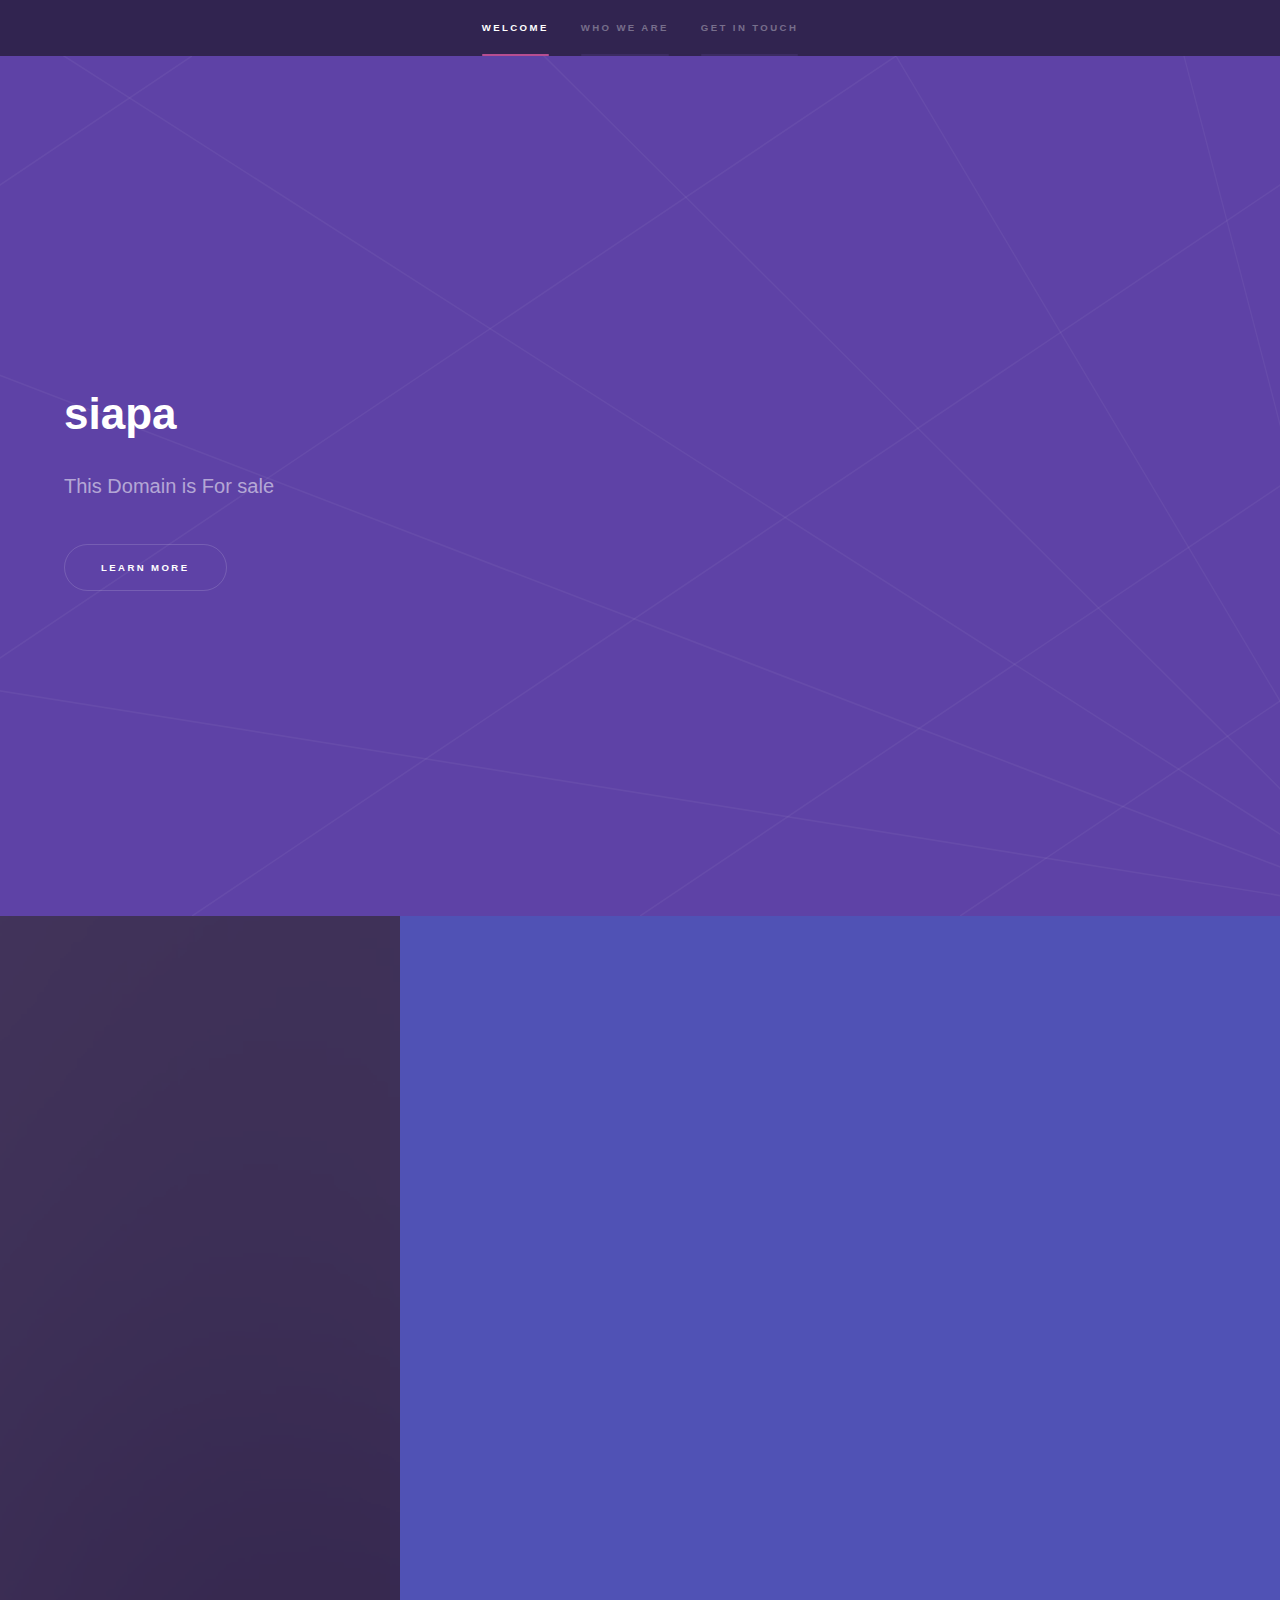
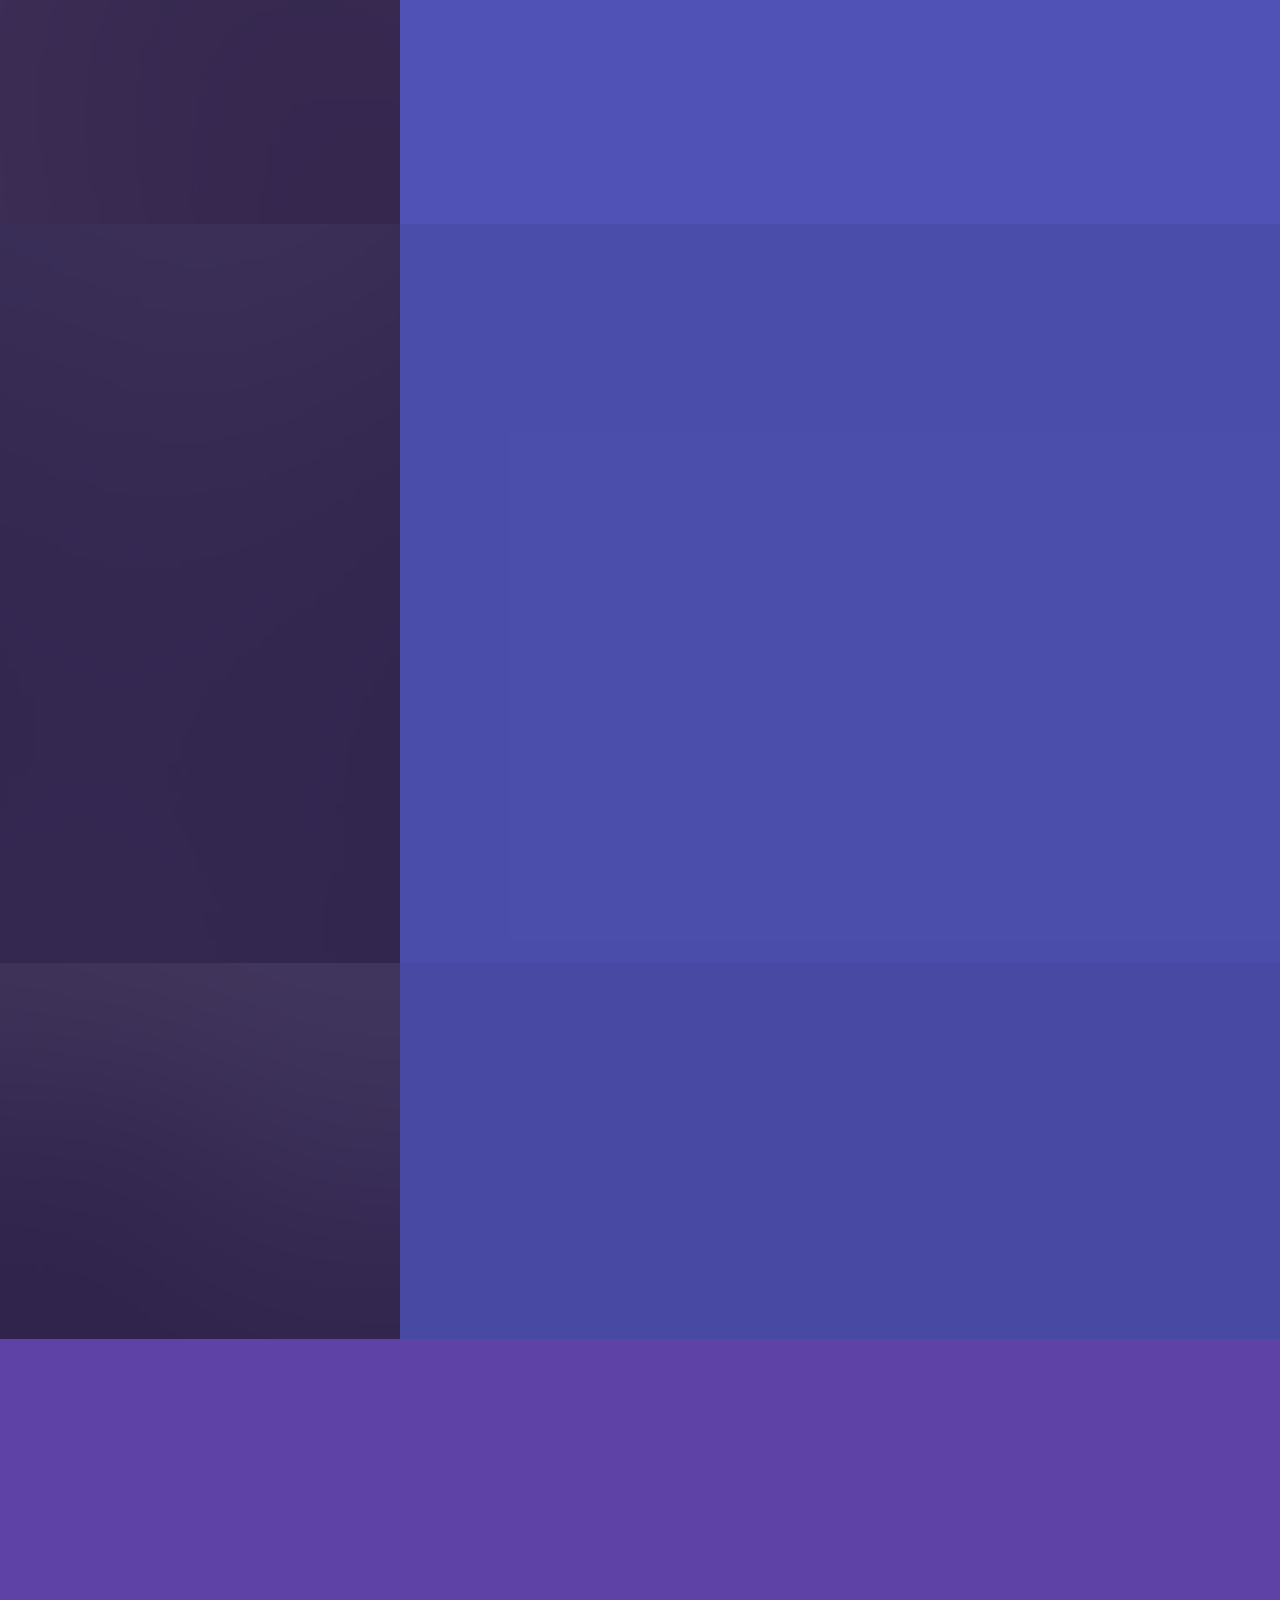
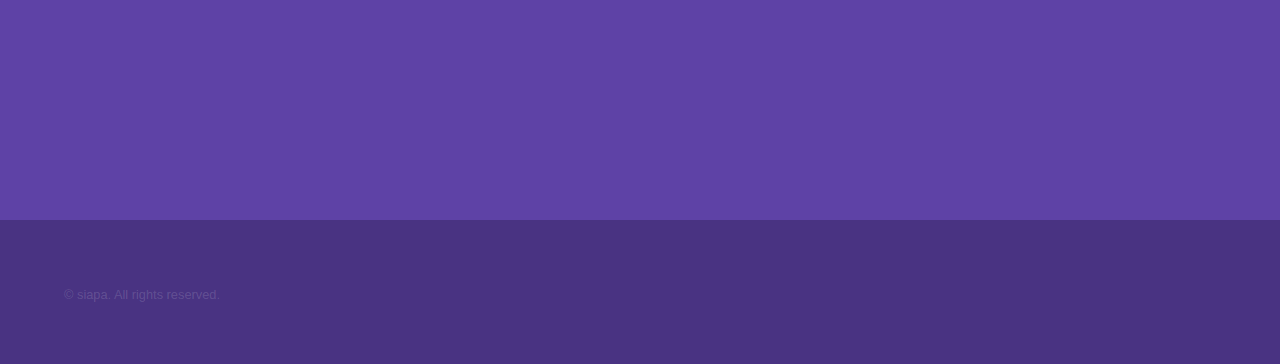
==== index.html @ 6fa80cc2 "upda" ====
<!DOCTYPE HTML>
<!--
	Domain by siapa
	siapa.my | @ajlkn
	Free for personal and commercial use under the CCA 3.0 license (siapa.my/license)
-->
<html>
	<head>
		<title>Domain by siapa</title>
		<meta charset="utf-8" />
		<meta name="viewport" content="width=device-width, initial-scale=1, user-scalable=no" />
		<link rel="stylesheet" href="assets/css/main.css" />
		<noscript><link rel="stylesheet" href="assets/css/noscript.css" /></noscript>
	</head>
	<body class="is-preload">

		<!-- Sidebar -->
			<section id="sidebar">
				<div class="inner">
					<nav>
						<ul>
							<li><a href="#intro">Welcome</a></li>
							<li><a href="#one">Who we are</a></li>
							<!-- <li><a href="#two">What we do</a></li> -->
							<li><a href="#three">Get in touch</a></li>
						</ul>
					</nav>
				</div>
			</section>

		<!-- Wrapper -->
			<div id="wrapper">

				<!-- Intro -->
					<section id="intro" class="wrapper style1 fullscreen fade-up">
						<div class="inner">
							<h1>siapa</h1>
							<p>This Domain is For sale</p>
							<ul class="actions">
								<li><a href="#one" class="button scrolly">Learn more</a></li>
							</ul>
						</div>
					</section>

				<!-- One -->
					<section id="one" class="wrapper style2 spotlights">
						<section>
							<a href="#" class="image"><img src="images/pic01.jpg" alt="" data-position="center center" /></a>
							<div class="content">
								<div class="inner">

									<h2>The siapa’s Journey</h2>
									<p>

										In the bustling city of Innovatia, there lived a young entrepreneur named Alex. Alex was known for his boundless curiosity and relentless drive to make the world a better place. He had a vision that went beyond the ordinary—a vision to create a sustainable future through technology and innovation.
										
										One day, while walking through the city’s crowded streets, Alex noticed the increasing pollution and the growing number of people struggling to find clean water. This sight ignited a spark within him. He decided to dedicate his life to solving these pressing issues.
										
										Alex gathered a team of like-minded individuals who shared his passion for change. They worked day and night, brainstorming and experimenting with various ideas. After months of hard work, they developed a groundbreaking water purification system that could convert polluted water into clean, drinkable water using solar energy.
										
										With their invention ready, Alex and his team presented it to the city council. The council was impressed and decided to implement the system across Innovatia. The results were astounding—clean water was now accessible to everyone, and the city’s pollution levels began to decrease.
										
										But Alex’s vision didn’t stop there. He wanted to share this technology with the world. He traveled to different countries, collaborating with governments and organizations to bring clean water to communities in need. His efforts were recognized globally, and he received numerous awards for his contributions to sustainability.
										
										Years passed, and Innovatia transformed into a model city of innovation and sustainability. Alex’s vision had become a reality, and his journey inspired countless others to pursue their dreams and make a positive impact on the world.
										
										Alex’s story is a testament to the power of vision and determination. It reminds us that with a clear vision and unwavering dedication, we can overcome any challenge and create a better future for all.
										
										I hope you enjoyed the story! If you have any specific themes or elements you’d like to include, feel free to let me know!
										
									
									</p>

									
									<ul class="actions">
										<li><a href="generic.html" class="button">Learn more</a></li>
									</ul>
								</div>
							</div>
						</section>
						<section>
							<a href="#" class="image"><img src="images/pic02.jpg" alt="" data-position="top center" /></a>
							<div class="content">
								<div class="inner">	<h2>The Great Office Prank</h2>
									<p>
										

In a bustling tech company, there was a team known for their camaraderie and playful spirit. Among them was Sam, the office prankster, who was always up to some mischief. One day, Sam decided to pull off the ultimate prank on his boss, Mr. Thompson, who was known for his serious demeanor.

Sam carefully planned his prank. He bought a realistic-looking rubber spider and placed it inside Mr. Thompson’s desk drawer. The next morning, as Mr. Thompson arrived at the office, Sam and his colleagues watched in anticipation.

Mr. Thompson sat down at his desk, opened the drawer, and let out a loud yelp as he saw the spider. He jumped back, knocking over his chair, and the entire office burst into laughter. Mr. Thompson, realizing it was a prank, couldn’t help but chuckle himself.

But the prank didn’t end there. Mr. Thompson decided to get back at Sam. He called a meeting and announced that the company was implementing a new dress code—everyone had to wear formal attire, including ties, starting the next day. Sam, who loved his casual clothes, was horrified.

The next morning, Sam showed up in a full suit and tie, looking uncomfortable. As he walked into the office, he noticed everyone else was still in their casual clothes. Mr. Thompson walked up to him, grinning, and said, “Gotcha!”

The office erupted in laughter once again, and Sam had to admit, Mr. Thompson had won this round. From that day on, the office was filled with even more laughter and a newfound respect for their boss’s sense of humor.
									</p>
									<ul class="actions">
										<li><a href="generic.html" class="button">Learn more</a></li>
									</ul>
								</div>
							</div>
						</section>
						<section>
							<a href="#" class="image"><img src="images/pic03.jpg" alt="" data-position="25% 25%" /></a>
							<div class="content">
								<div class="inner">
								
								
									<h2>siapa?</h2>
									<p>
										
										siapa Leadership
Innovative Solutions
Future Trends
Creative Thinking
Strategic Planning
Business Growth
Technology Advancements
Entrepreneurship
Market Insights
Digital Transformation
Sustainable Development
Customer Experience
Brand Strategy
Product Innovation
Industry Disruption</p>
									<ul class="actions">
										<li><a href="generic.html" class="button">Learn more</a></li>
									</ul>
								</div>
							</div>
						</section>
					</section>

				<!-- Two -->
					<!-- <section id="two" class="wrapper style3 fade-up">
						<div class="inner">
							<h2>What we do</h2>
							<p>Phasellus convallis elit id ullamcorper pulvinar. Duis aliquam turpis mauris, eu ultricies erat malesuada quis. Aliquam dapibus, lacus eget hendrerit bibendum, urna est aliquam sem, sit amet imperdiet est velit quis lorem.</p>
							<div class="features">
								<section>
									<span class="icon solid major fa-code"></span>
									<h3>Lorem ipsum amet</h3>
									<p>Phasellus convallis elit id ullam corper amet et pulvinar. Duis aliquam turpis mauris, sed ultricies erat dapibus.</p>
								</section>
								<section>
									<span class="icon solid major fa-lock"></span>
									<h3>Aliquam sed nullam</h3>
									<p>Phasellus convallis elit id ullam corper amet et pulvinar. Duis aliquam turpis mauris, sed ultricies erat dapibus.</p>
								</section>
								<section>
									<span class="icon solid major fa-cog"></span>
									<h3>Sed erat ullam corper</h3>
									<p>Phasellus convallis elit id ullam corper amet et pulvinar. Duis aliquam turpis mauris, sed ultricies erat dapibus.</p>
								</section>
								<section>
									<span class="icon solid major fa-desktop"></span>
									<h3>Veroeros quis lorem</h3>
									<p>Phasellus convallis elit id ullam corper amet et pulvinar. Duis aliquam turpis mauris, sed ultricies erat dapibus.</p>
								</section>
								<section>
									<span class="icon solid major fa-link"></span>
									<h3>Urna quis bibendum</h3>
									<p>Phasellus convallis elit id ullam corper amet et pulvinar. Duis aliquam turpis mauris, sed ultricies erat dapibus.</p>
								</section>
								<section>
									<span class="icon major fa-gem"></span>
									<h3>Aliquam urna dapibus</h3>
									<p>Phasellus convallis elit id ullam corper amet et pulvinar. Duis aliquam turpis mauris, sed ultricies erat dapibus.</p>
								</section>
							</div>
							<ul class="actions">
								<li><a href="generic.html" class="button">Learn more</a></li>
							</ul>
						</div>
					</section> -->

				<!-- Three -->
					<section id="three" class="wrapper style1 fade-up">
						<div class="inner">
							<h2>Get in touch</h2>
							<p>Keen to own or advertise here? </p>
							<div class="split style1">
								 <section>
									<!-- <form method="post" action="#">
										<div class="fields">
											<div class="field half">
												<label for="name">Name</label>
												<input type="text" name="name" id="name" />
											</div>
											<div class="field half">
												<label for="email">Email</label>
												<input type="text" name="email" id="email" />
											</div>
											<div class="field">
												<label for="message">Message</label>
												<textarea name="message" id="message" rows="5"></textarea>
											</div>
										</div>
										<ul class="actions">
											<li><a href="" class="button submit">Send Message</a></li>
										</ul>
									</form> -->
								</section> 
								<section>
									<ul class="contact">
										<li>
											<h3>Address</h3>
											<span>Somewhere in Malaysia</span>
										</li>
										<li>
											<h3>Email</h3>
											<a href="#">sean.collab.now@gmail.com</a>
										</li>
										<li>
											<h3>Phone</h3>
											<span>(+60) 10-2264984</span>
										</li>
										<!-- <li>
											<h3>Social</h3>
											<ul class="icons">
												<li><a href="#" class="icon brands fa-twitter"><span class="label">Twitter</span></a></li>
												<li><a href="#" class="icon brands fa-facebook-f"><span class="label">Facebook</span></a></li>
												<li><a href="#" class="icon brands fa-github"><span class="label">GitHub</span></a></li>
												<li><a href="#" class="icon brands fa-instagram"><span class="label">Instagram</span></a></li>
												<li><a href="#" class="icon brands fa-linkedin-in"><span class="label">LinkedIn</span></a></li>
											</ul>
										</li> -->
									</ul>
								</section>
							</div>
						</div>
					</section>

			</div>

		<!-- Footer -->
			<footer id="footer" class="wrapper style1-alt">
				<div class="inner">
					<ul class="menu">
						<li>&copy; siapa. All rights reserved.</li><li>
							 </li>
					</ul>
				</div>
			</footer>

		<!-- Scripts -->
			<script src="assets/js/jquery.min.js"></script>
			<script src="assets/js/jquery.scrollex.min.js"></script>
			<script src="assets/js/jquery.scrolly.min.js"></script>
			<script src="assets/js/browser.min.js"></script>
			<script src="assets/js/breakpoints.min.js"></script>
			<script src="assets/js/util.js"></script>
			<script src="assets/js/main.js"></script>

	</body>
</html>
---- assets/css/main.css ----
@import url(fontawesome-all.min.css);

/*
	siapa by siapa
	siapa.my | @ajlkn
	Free for personal and commercial use under the CCA 3.0 license (siapa.my/license)
*/

html, body, div, span, applet, object,
iframe, h1, h2, h3, h4, h5, h6, p, blockquote,
pre, a, abbr, acronym, address, big, cite,
code, del, dfn, em, img, ins, kbd, q, s, samp,
small, strike, strong, sub, sup, tt, var, b,
u, i, center, dl, dt, dd, ol, ul, li, fieldset,
form, label, legend, table, caption, tbody,
tfoot, thead, tr, th, td, article, aside,
canvas, details, embed, figure, figcaption,
footer, header, hgroup, menu, nav, output, ruby,
section, summary, time, mark, audio, video {
	margin: 0;
	padding: 0;
	border: 0;
	font-size: 100%;
	font: inherit;
	vertical-align: baseline;}

article, aside, details, figcaption, figure,
footer, header, hgroup, menu, nav, section {
	display: block;}

body {
	line-height: 1;
}

ol, ul {
	list-style: none;
}

blockquote, q {
	quotes: none;
}

	blockquote:before, blockquote:after, q:before, q:after {
		content: '';
		content: none;
	}

table {
	border-collapse: collapse;
	border-spacing: 0;
}

body {
	-webkit-text-size-adjust: none;
}

mark {
	background-color: transparent;
	color: inherit;
}

input::-moz-focus-inner {
	border: 0;
	padding: 0;
}

input, select, textarea {
	-moz-appearance: none;
	-webkit-appearance: none;
	-ms-appearance: none;
	appearance: none;
}

/* Basic */

	@-ms-viewport {
		width: device-width;
	}

	body {
		-ms-overflow-style: scrollbar;
	}

	@media screen and (max-width: 480px) {

		html, body {
			min-width: 320px;
		}

	}

	html {
		box-sizing: border-box;
	}

	*, *:before, *:after {
		box-sizing: inherit;
	}

	body {
		background: #312450;
	}

		body.is-preload *, body.is-preload *:before, body.is-preload *:after {
			-moz-animation: none !important;
			-webkit-animation: none !important;
			-ms-animation: none !important;
			animation: none !important;
			-moz-transition: none !important;
			-webkit-transition: none !important;
			-ms-transition: none !important;
			transition: none !important;
		}

/* Type */

	body, input, select, textarea {
		color: rgba(255, 255, 255, 0.55);
		font-family: Arial, Helvetica, sans-serif;
		font-size: 16.5pt;
		font-weight: normal;
		line-height: 1.75;
	}

		@media screen and (max-width: 1680px) {

			body, input, select, textarea {
				font-size: 13pt;
			}

		}

		@media screen and (max-width: 1280px) {

			body, input, select, textarea {
				font-size: 12pt;
			}

		}

		@media screen and (max-width: 360px) {

			body, input, select, textarea {
				font-size: 11pt;
			}

		}

	a {
		-moz-transition: color 0.2s ease, border-bottom-color 0.2s ease;
		-webkit-transition: color 0.2s ease, border-bottom-color 0.2s ease;
		-ms-transition: color 0.2s ease, border-bottom-color 0.2s ease;
		transition: color 0.2s ease, border-bottom-color 0.2s ease;
		border-bottom: dotted 1px rgba(255, 255, 255, 0.35);
		color: inherit;
		text-decoration: none;
	}

		a:hover {
			border-bottom-color: transparent;
			color: #ffffff;
		}

	strong, b {
		color: #ffffff;
		font-weight: bold;
	}

	em, i {
		font-style: italic;
	}

	p {
		margin: 0 0 2em 0;
	}

	h1, h2, h3, h4, h5, h6 {
		color: #ffffff;
		font-weight: bold;
		line-height: 1.5;
		margin: 0 0 0.5em 0;
	}

		h1 a, h2 a, h3 a, h4 a, h5 a, h6 a {
			color: inherit;
			text-decoration: none;
		}

	h1 {
		font-size: 2.75em;
	}

		h1.major {
			margin: 0 0 1.3em 0;
			position: relative;
			padding-bottom: 0.35em;
		}

			h1.major:after {
				background-image: -moz-linear-gradient(to right, #5e42a6, #b74e91);
				background-image: -webkit-linear-gradient(to right, #5e42a6, #b74e91);
				background-image: -ms-linear-gradient(to right, #5e42a6, #b74e91);
				background-image: linear-gradient(to right, #5e42a6, #b74e91);
				-moz-transition: max-width 0.2s ease;
				-webkit-transition: max-width 0.2s ease;
				-ms-transition: max-width 0.2s ease;
				transition: max-width 0.2s ease;
				border-radius: 0.2em;
				bottom: 0;
				content: '';
				height: 0.05em;
				position: absolute;
				right: 0;
				width: 100%;
			}

	h2 {
		font-size: 1.75em;
	}

	h3 {
		font-size: 1.1em;
	}

	h4 {
		font-size: 1em;
	}

	h5 {
		font-size: 0.8em;
	}

	h6 {
		font-size: 0.6em;
	}

	@media screen and (max-width: 736px) {

		h1 {
			font-size: 2em;
		}

		h2 {
			font-size: 1.25em;
		}

		h3 {
			font-size: 1em;
		}

		h4 {
			font-size: 0.8em;
		}

		h5 {
			font-size: 0.6em;
		}

		h6 {
			font-size: 0.6em;
		}

	}

	sub {
		font-size: 0.8em;
		position: relative;
		top: 0.5em;
	}

	sup {
		font-size: 0.8em;
		position: relative;
		top: -0.5em;
	}

	blockquote {
		border-left: solid 4px rgba(255, 255, 255, 0.15);
		font-style: italic;
		margin: 0 0 2em 0;
		padding: 0.5em 0 0.5em 2em;
	}

	code {
		background: rgba(255, 255, 255, 0.05);
		border-radius: 0.25em;
		border: solid 1px rgba(255, 255, 255, 0.15);
		font-family: "Courier New", monospace;
		font-size: 0.9em;
		margin: 0 0.25em;
		padding: 0.25em 0.65em;
	}

	pre {
		-webkit-overflow-scrolling: touch;
		font-family: "Courier New", monospace;
		font-size: 0.9em;
		margin: 0 0 2em 0;
	}

		pre code {
			display: block;
			line-height: 1.75em;
			padding: 1em 1.5em;
			overflow-x: auto;
		}

	hr {
		border: 0;
		border-bottom: solid 1px rgba(255, 255, 255, 0.15);
		margin: 2em 0;
	}

		hr.major {
			margin: 3em 0;
		}

	.align-left {
		text-align: left;
	}

	.align-center {
		text-align: center;
	}

	.align-right {
		text-align: right;
	}

/* Row */

	.row {
		display: flex;
		flex-wrap: wrap;
		box-sizing: border-box;
		align-items: stretch;
	}

		.row > * {
			box-sizing: border-box;
		}

		.row.gtr-uniform > * > :last-child {
			margin-bottom: 0;
		}

		.row.aln-left {
			justify-content: flex-start;
		}

		.row.aln-center {
			justify-content: center;
		}

		.row.aln-right {
			justify-content: flex-end;
		}

		.row.aln-top {
			align-items: flex-start;
		}

		.row.aln-middle {
			align-items: center;
		}

		.row.aln-bottom {
			align-items: flex-end;
		}

		.row > .imp {
			order: -1;
		}

		.row > .col-1 {
			width: 8.33333%;
		}

		.row > .off-1 {
			margin-left: 8.33333%;
		}

		.row > .col-2 {
			width: 16.66667%;
		}

		.row > .off-2 {
			margin-left: 16.66667%;
		}

		.row > .col-3 {
			width: 25%;
		}

		.row > .off-3 {
			margin-left: 25%;
		}

		.row > .col-4 {
			width: 33.33333%;
		}

		.row > .off-4 {
			margin-left: 33.33333%;
		}

		.row > .col-5 {
			width: 41.66667%;
		}

		.row > .off-5 {
			margin-left: 41.66667%;
		}

		.row > .col-6 {
			width: 50%;
		}

		.row > .off-6 {
			margin-left: 50%;
		}

		.row > .col-7 {
			width: 58.33333%;
		}

		.row > .off-7 {
			margin-left: 58.33333%;
		}

		.row > .col-8 {
			width: 66.66667%;
		}

		.row > .off-8 {
			margin-left: 66.66667%;
		}

		.row > .col-9 {
			width: 75%;
		}

		.row > .off-9 {
			margin-left: 75%;
		}

		.row > .col-10 {
			width: 83.33333%;
		}

		.row > .off-10 {
			margin-left: 83.33333%;
		}

		.row > .col-11 {
			width: 91.66667%;
		}

		.row > .off-11 {
			margin-left: 91.66667%;
		}

		.row > .col-12 {
			width: 100%;
		}

		.row > .off-12 {
			margin-left: 100%;
		}

		.row.gtr-0 {
			margin-top: 0;
			margin-left: 0em;
		}

			.row.gtr-0 > * {
				padding: 0 0 0 0em;
			}

			.row.gtr-0.gtr-uniform {
				margin-top: 0em;
			}

				.row.gtr-0.gtr-uniform > * {
					padding-top: 0em;
				}

		.row.gtr-25 {
			margin-top: 0;
			margin-left: -0.375em;
		}

			.row.gtr-25 > * {
				padding: 0 0 0 0.375em;
			}

			.row.gtr-25.gtr-uniform {
				margin-top: -0.375em;
			}

				.row.gtr-25.gtr-uniform > * {
					padding-top: 0.375em;
				}

		.row.gtr-50 {
			margin-top: 0;
			margin-left: -0.75em;
		}

			.row.gtr-50 > * {
				padding: 0 0 0 0.75em;
			}

			.row.gtr-50.gtr-uniform {
				margin-top: -0.75em;
			}

				.row.gtr-50.gtr-uniform > * {
					padding-top: 0.75em;
				}

		.row {
			margin-top: 0;
			margin-left: -1.5em;
		}

			.row > * {
				padding: 0 0 0 1.5em;
			}

			.row.gtr-uniform {
				margin-top: -1.5em;
			}

				.row.gtr-uniform > * {
					padding-top: 1.5em;
				}

		.row.gtr-150 {
			margin-top: 0;
			margin-left: -2.25em;
		}

			.row.gtr-150 > * {
				padding: 0 0 0 2.25em;
			}

			.row.gtr-150.gtr-uniform {
				margin-top: -2.25em;
			}

				.row.gtr-150.gtr-uniform > * {
					padding-top: 2.25em;
				}

		.row.gtr-200 {
			margin-top: 0;
			margin-left: -3em;
		}

			.row.gtr-200 > * {
				padding: 0 0 0 3em;
			}

			.row.gtr-200.gtr-uniform {
				margin-top: -3em;
			}

				.row.gtr-200.gtr-uniform > * {
					padding-top: 3em;
				}

		@media screen and (max-width: 1680px) {

			.row {
				display: flex;
				flex-wrap: wrap;
				box-sizing: border-box;
				align-items: stretch;
			}

				.row > * {
					box-sizing: border-box;
				}

				.row.gtr-uniform > * > :last-child {
					margin-bottom: 0;
				}

				.row.aln-left {
					justify-content: flex-start;
				}

				.row.aln-center {
					justify-content: center;
				}

				.row.aln-right {
					justify-content: flex-end;
				}

				.row.aln-top {
					align-items: flex-start;
				}

				.row.aln-middle {
					align-items: center;
				}

				.row.aln-bottom {
					align-items: flex-end;
				}

				.row > .imp-xlarge {
					order: -1;
				}

				.row > .col-1-xlarge {
					width: 8.33333%;
				}

				.row > .off-1-xlarge {
					margin-left: 8.33333%;
				}

				.row > .col-2-xlarge {
					width: 16.66667%;
				}

				.row > .off-2-xlarge {
					margin-left: 16.66667%;
				}

				.row > .col-3-xlarge {
					width: 25%;
				}

				.row > .off-3-xlarge {
					margin-left: 25%;
				}

				.row > .col-4-xlarge {
					width: 33.33333%;
				}

				.row > .off-4-xlarge {
					margin-left: 33.33333%;
				}

				.row > .col-5-xlarge {
					width: 41.66667%;
				}

				.row > .off-5-xlarge {
					margin-left: 41.66667%;
				}

				.row > .col-6-xlarge {
					width: 50%;
				}

				.row > .off-6-xlarge {
					margin-left: 50%;
				}

				.row > .col-7-xlarge {
					width: 58.33333%;
				}

				.row > .off-7-xlarge {
					margin-left: 58.33333%;
				}

				.row > .col-8-xlarge {
					width: 66.66667%;
				}

				.row > .off-8-xlarge {
					margin-left: 66.66667%;
				}

				.row > .col-9-xlarge {
					width: 75%;
				}

				.row > .off-9-xlarge {
					margin-left: 75%;
				}

				.row > .col-10-xlarge {
					width: 83.33333%;
				}

				.row > .off-10-xlarge {
					margin-left: 83.33333%;
				}

				.row > .col-11-xlarge {
					width: 91.66667%;
				}

				.row > .off-11-xlarge {
					margin-left: 91.66667%;
				}

				.row > .col-12-xlarge {
					width: 100%;
				}

				.row > .off-12-xlarge {
					margin-left: 100%;
				}

				.row.gtr-0 {
					margin-top: 0;
					margin-left: 0em;
				}

					.row.gtr-0 > * {
						padding: 0 0 0 0em;
					}

					.row.gtr-0.gtr-uniform {
						margin-top: 0em;
					}

						.row.gtr-0.gtr-uniform > * {
							padding-top: 0em;
						}

				.row.gtr-25 {
					margin-top: 0;
					margin-left: -0.375em;
				}

					.row.gtr-25 > * {
						padding: 0 0 0 0.375em;
					}

					.row.gtr-25.gtr-uniform {
						margin-top: -0.375em;
					}

						.row.gtr-25.gtr-uniform > * {
							padding-top: 0.375em;
						}

				.row.gtr-50 {
					margin-top: 0;
					margin-left: -0.75em;
				}

					.row.gtr-50 > * {
						padding: 0 0 0 0.75em;
					}

					.row.gtr-50.gtr-uniform {
						margin-top: -0.75em;
					}

						.row.gtr-50.gtr-uniform > * {
							padding-top: 0.75em;
						}

				.row {
					margin-top: 0;
					margin-left: -1.5em;
				}

					.row > * {
						padding: 0 0 0 1.5em;
					}

					.row.gtr-uniform {
						margin-top: -1.5em;
					}

						.row.gtr-uniform > * {
							padding-top: 1.5em;
						}

				.row.gtr-150 {
					margin-top: 0;
					margin-left: -2.25em;
				}

					.row.gtr-150 > * {
						padding: 0 0 0 2.25em;
					}

					.row.gtr-150.gtr-uniform {
						margin-top: -2.25em;
					}

						.row.gtr-150.gtr-uniform > * {
							padding-top: 2.25em;
						}

				.row.gtr-200 {
					margin-top: 0;
					margin-left: -3em;
				}

					.row.gtr-200 > * {
						padding: 0 0 0 3em;
					}

					.row.gtr-200.gtr-uniform {
						margin-top: -3em;
					}

						.row.gtr-200.gtr-uniform > * {
							padding-top: 3em;
						}

		}

		@media screen and (max-width: 1280px) {

			.row {
				display: flex;
				flex-wrap: wrap;
				box-sizing: border-box;
				align-items: stretch;
			}

				.row > * {
					box-sizing: border-box;
				}

				.row.gtr-uniform > * > :last-child {
					margin-bottom: 0;
				}

				.row.aln-left {
					justify-content: flex-start;
				}

				.row.aln-center {
					justify-content: center;
				}

				.row.aln-right {
					justify-content: flex-end;
				}

				.row.aln-top {
					align-items: flex-start;
				}

				.row.aln-middle {
					align-items: center;
				}

				.row.aln-bottom {
					align-items: flex-end;
				}

				.row > .imp-large {
					order: -1;
				}

				.row > .col-1-large {
					width: 8.33333%;
				}

				.row > .off-1-large {
					margin-left: 8.33333%;
				}

				.row > .col-2-large {
					width: 16.66667%;
				}

				.row > .off-2-large {
					margin-left: 16.66667%;
				}

				.row > .col-3-large {
					width: 25%;
				}

				.row > .off-3-large {
					margin-left: 25%;
				}

				.row > .col-4-large {
					width: 33.33333%;
				}

				.row > .off-4-large {
					margin-left: 33.33333%;
				}

				.row > .col-5-large {
					width: 41.66667%;
				}

				.row > .off-5-large {
					margin-left: 41.66667%;
				}

				.row > .col-6-large {
					width: 50%;
				}

				.row > .off-6-large {
					margin-left: 50%;
				}

				.row > .col-7-large {
					width: 58.33333%;
				}

				.row > .off-7-large {
					margin-left: 58.33333%;
				}

				.row > .col-8-large {
					width: 66.66667%;
				}

				.row > .off-8-large {
					margin-left: 66.66667%;
				}

				.row > .col-9-large {
					width: 75%;
				}

				.row > .off-9-large {
					margin-left: 75%;
				}

				.row > .col-10-large {
					width: 83.33333%;
				}

				.row > .off-10-large {
					margin-left: 83.33333%;
				}

				.row > .col-11-large {
					width: 91.66667%;
				}

				.row > .off-11-large {
					margin-left: 91.66667%;
				}

				.row > .col-12-large {
					width: 100%;
				}

				.row > .off-12-large {
					margin-left: 100%;
				}

				.row.gtr-0 {
					margin-top: 0;
					margin-left: 0em;
				}

					.row.gtr-0 > * {
						padding: 0 0 0 0em;
					}

					.row.gtr-0.gtr-uniform {
						margin-top: 0em;
					}

						.row.gtr-0.gtr-uniform > * {
							padding-top: 0em;
						}

				.row.gtr-25 {
					margin-top: 0;
					margin-left: -0.375em;
				}

					.row.gtr-25 > * {
						padding: 0 0 0 0.375em;
					}

					.row.gtr-25.gtr-uniform {
						margin-top: -0.375em;
					}

						.row.gtr-25.gtr-uniform > * {
							padding-top: 0.375em;
						}

				.row.gtr-50 {
					margin-top: 0;
					margin-left: -0.75em;
				}

					.row.gtr-50 > * {
						padding: 0 0 0 0.75em;
					}

					.row.gtr-50.gtr-uniform {
						margin-top: -0.75em;
					}

						.row.gtr-50.gtr-uniform > * {
							padding-top: 0.75em;
						}

				.row {
					margin-top: 0;
					margin-left: -1.5em;
				}

					.row > * {
						padding: 0 0 0 1.5em;
					}

					.row.gtr-uniform {
						margin-top: -1.5em;
					}

						.row.gtr-uniform > * {
							padding-top: 1.5em;
						}

				.row.gtr-150 {
					margin-top: 0;
					margin-left: -2.25em;
				}

					.row.gtr-150 > * {
						padding: 0 0 0 2.25em;
					}

					.row.gtr-150.gtr-uniform {
						margin-top: -2.25em;
					}

						.row.gtr-150.gtr-uniform > * {
							padding-top: 2.25em;
						}

				.row.gtr-200 {
					margin-top: 0;
					margin-left: -3em;
				}

					.row.gtr-200 > * {
						padding: 0 0 0 3em;
					}

					.row.gtr-200.gtr-uniform {
						margin-top: -3em;
					}

						.row.gtr-200.gtr-uniform > * {
							padding-top: 3em;
						}

		}

		@media screen and (max-width: 980px) {

			.row {
				display: flex;
				flex-wrap: wrap;
				box-sizing: border-box;
				align-items: stretch;
			}

				.row > * {
					box-sizing: border-box;
				}

				.row.gtr-uniform > * > :last-child {
					margin-bottom: 0;
				}

				.row.aln-left {
					justify-content: flex-start;
				}

				.row.aln-center {
					justify-content: center;
				}

				.row.aln-right {
					justify-content: flex-end;
				}

				.row.aln-top {
					align-items: flex-start;
				}

				.row.aln-middle {
					align-items: center;
				}

				.row.aln-bottom {
					align-items: flex-end;
				}

				.row > .imp-medium {
					order: -1;
				}

				.row > .col-1-medium {
					width: 8.33333%;
				}

				.row > .off-1-medium {
					margin-left: 8.33333%;
				}

				.row > .col-2-medium {
					width: 16.66667%;
				}

				.row > .off-2-medium {
					margin-left: 16.66667%;
				}

				.row > .col-3-medium {
					width: 25%;
				}

				.row > .off-3-medium {
					margin-left: 25%;
				}

				.row > .col-4-medium {
					width: 33.33333%;
				}

				.row > .off-4-medium {
					margin-left: 33.33333%;
				}

				.row > .col-5-medium {
					width: 41.66667%;
				}

				.row > .off-5-medium {
					margin-left: 41.66667%;
				}

				.row > .col-6-medium {
					width: 50%;
				}

				.row > .off-6-medium {
					margin-left: 50%;
				}

				.row > .col-7-medium {
					width: 58.33333%;
				}

				.row > .off-7-medium {
					margin-left: 58.33333%;
				}

				.row > .col-8-medium {
					width: 66.66667%;
				}

				.row > .off-8-medium {
					margin-left: 66.66667%;
				}

				.row > .col-9-medium {
					width: 75%;
				}

				.row > .off-9-medium {
					margin-left: 75%;
				}

				.row > .col-10-medium {
					width: 83.33333%;
				}

				.row > .off-10-medium {
					margin-left: 83.33333%;
				}

				.row > .col-11-medium {
					width: 91.66667%;
				}

				.row > .off-11-medium {
					margin-left: 91.66667%;
				}

				.row > .col-12-medium {
					width: 100%;
				}

				.row > .off-12-medium {
					margin-left: 100%;
				}

				.row.gtr-0 {
					margin-top: 0;
					margin-left: 0em;
				}

					.row.gtr-0 > * {
						padding: 0 0 0 0em;
					}

					.row.gtr-0.gtr-uniform {
						margin-top: 0em;
					}

						.row.gtr-0.gtr-uniform > * {
							padding-top: 0em;
						}

				.row.gtr-25 {
					margin-top: 0;
					margin-left: -0.375em;
				}

					.row.gtr-25 > * {
						padding: 0 0 0 0.375em;
					}

					.row.gtr-25.gtr-uniform {
						margin-top: -0.375em;
					}

						.row.gtr-25.gtr-uniform > * {
							padding-top: 0.375em;
						}

				.row.gtr-50 {
					margin-top: 0;
					margin-left: -0.75em;
				}

					.row.gtr-50 > * {
						padding: 0 0 0 0.75em;
					}

					.row.gtr-50.gtr-uniform {
						margin-top: -0.75em;
					}

						.row.gtr-50.gtr-uniform > * {
							padding-top: 0.75em;
						}

				.row {
					margin-top: 0;
					margin-left: -1.5em;
				}

					.row > * {
						padding: 0 0 0 1.5em;
					}

					.row.gtr-uniform {
						margin-top: -1.5em;
					}

						.row.gtr-uniform > * {
							padding-top: 1.5em;
						}

				.row.gtr-150 {
					margin-top: 0;
					margin-left: -2.25em;
				}

					.row.gtr-150 > * {
						padding: 0 0 0 2.25em;
					}

					.row.gtr-150.gtr-uniform {
						margin-top: -2.25em;
					}

						.row.gtr-150.gtr-uniform > * {
							padding-top: 2.25em;
						}

				.row.gtr-200 {
					margin-top: 0;
					margin-left: -3em;
				}

					.row.gtr-200 > * {
						padding: 0 0 0 3em;
					}

					.row.gtr-200.gtr-uniform {
						margin-top: -3em;
					}

						.row.gtr-200.gtr-uniform > * {
							padding-top: 3em;
						}

		}

		@media screen and (max-width: 736px) {

			.row {
				display: flex;
				flex-wrap: wrap;
				box-sizing: border-box;
				align-items: stretch;
			}

				.row > * {
					box-sizing: border-box;
				}

				.row.gtr-uniform > * > :last-child {
					margin-bottom: 0;
				}

				.row.aln-left {
					justify-content: flex-start;
				}

				.row.aln-center {
					justify-content: center;
				}

				.row.aln-right {
					justify-content: flex-end;
				}

				.row.aln-top {
					align-items: flex-start;
				}

				.row.aln-middle {
					align-items: center;
				}

				.row.aln-bottom {
					align-items: flex-end;
				}

				.row > .imp-small {
					order: -1;
				}

				.row > .col-1-small {
					width: 8.33333%;
				}

				.row > .off-1-small {
					margin-left: 8.33333%;
				}

				.row > .col-2-small {
					width: 16.66667%;
				}

				.row > .off-2-small {
					margin-left: 16.66667%;
				}

				.row > .col-3-small {
					width: 25%;
				}

				.row > .off-3-small {
					margin-left: 25%;
				}

				.row > .col-4-small {
					width: 33.33333%;
				}

				.row > .off-4-small {
					margin-left: 33.33333%;
				}

				.row > .col-5-small {
					width: 41.66667%;
				}

				.row > .off-5-small {
					margin-left: 41.66667%;
				}

				.row > .col-6-small {
					width: 50%;
				}

				.row > .off-6-small {
					margin-left: 50%;
				}

				.row > .col-7-small {
					width: 58.33333%;
				}

				.row > .off-7-small {
					margin-left: 58.33333%;
				}

				.row > .col-8-small {
					width: 66.66667%;
				}

				.row > .off-8-small {
					margin-left: 66.66667%;
				}

				.row > .col-9-small {
					width: 75%;
				}

				.row > .off-9-small {
					margin-left: 75%;
				}

				.row > .col-10-small {
					width: 83.33333%;
				}

				.row > .off-10-small {
					margin-left: 83.33333%;
				}

				.row > .col-11-small {
					width: 91.66667%;
				}

				.row > .off-11-small {
					margin-left: 91.66667%;
				}

				.row > .col-12-small {
					width: 100%;
				}

				.row > .off-12-small {
					margin-left: 100%;
				}

				.row.gtr-0 {
					margin-top: 0;
					margin-left: 0em;
				}

					.row.gtr-0 > * {
						padding: 0 0 0 0em;
					}

					.row.gtr-0.gtr-uniform {
						margin-top: 0em;
					}

						.row.gtr-0.gtr-uniform > * {
							padding-top: 0em;
						}

				.row.gtr-25 {
					margin-top: 0;
					margin-left: -0.375em;
				}

					.row.gtr-25 > * {
						padding: 0 0 0 0.375em;
					}

					.row.gtr-25.gtr-uniform {
						margin-top: -0.375em;
					}

						.row.gtr-25.gtr-uniform > * {
							padding-top: 0.375em;
						}

				.row.gtr-50 {
					margin-top: 0;
					margin-left: -0.75em;
				}

					.row.gtr-50 > * {
						padding: 0 0 0 0.75em;
					}

					.row.gtr-50.gtr-uniform {
						margin-top: -0.75em;
					}

						.row.gtr-50.gtr-uniform > * {
							padding-top: 0.75em;
						}

				.row {
					margin-top: 0;
					margin-left: -1.5em;
				}

					.row > * {
						padding: 0 0 0 1.5em;
					}

					.row.gtr-uniform {
						margin-top: -1.5em;
					}

						.row.gtr-uniform > * {
							padding-top: 1.5em;
						}

				.row.gtr-150 {
					margin-top: 0;
					margin-left: -2.25em;
				}

					.row.gtr-150 > * {
						padding: 0 0 0 2.25em;
					}

					.row.gtr-150.gtr-uniform {
						margin-top: -2.25em;
					}

						.row.gtr-150.gtr-uniform > * {
							padding-top: 2.25em;
						}

				.row.gtr-200 {
					margin-top: 0;
					margin-left: -3em;
				}

					.row.gtr-200 > * {
						padding: 0 0 0 3em;
					}

					.row.gtr-200.gtr-uniform {
						margin-top: -3em;
					}

						.row.gtr-200.gtr-uniform > * {
							padding-top: 3em;
						}

		}

		@media screen and (max-width: 480px) {

			.row {
				display: flex;
				flex-wrap: wrap;
				box-sizing: border-box;
				align-items: stretch;
			}

				.row > * {
					box-sizing: border-box;
				}

				.row.gtr-uniform > * > :last-child {
					margin-bottom: 0;
				}

				.row.aln-left {
					justify-content: flex-start;
				}

				.row.aln-center {
					justify-content: center;
				}

				.row.aln-right {
					justify-content: flex-end;
				}

				.row.aln-top {
					align-items: flex-start;
				}

				.row.aln-middle {
					align-items: center;
				}

				.row.aln-bottom {
					align-items: flex-end;
				}

				.row > .imp-xsmall {
					order: -1;
				}

				.row > .col-1-xsmall {
					width: 8.33333%;
				}

				.row > .off-1-xsmall {
					margin-left: 8.33333%;
				}

				.row > .col-2-xsmall {
					width: 16.66667%;
				}

				.row > .off-2-xsmall {
					margin-left: 16.66667%;
				}

				.row > .col-3-xsmall {
					width: 25%;
				}

				.row > .off-3-xsmall {
					margin-left: 25%;
				}

				.row > .col-4-xsmall {
					width: 33.33333%;
				}

				.row > .off-4-xsmall {
					margin-left: 33.33333%;
				}

				.row > .col-5-xsmall {
					width: 41.66667%;
				}

				.row > .off-5-xsmall {
					margin-left: 41.66667%;
				}

				.row > .col-6-xsmall {
					width: 50%;
				}

				.row > .off-6-xsmall {
					margin-left: 50%;
				}

				.row > .col-7-xsmall {
					width: 58.33333%;
				}

				.row > .off-7-xsmall {
					margin-left: 58.33333%;
				}

				.row > .col-8-xsmall {
					width: 66.66667%;
				}

				.row > .off-8-xsmall {
					margin-left: 66.66667%;
				}

				.row > .col-9-xsmall {
					width: 75%;
				}

				.row > .off-9-xsmall {
					margin-left: 75%;
				}

				.row > .col-10-xsmall {
					width: 83.33333%;
				}

				.row > .off-10-xsmall {
					margin-left: 83.33333%;
				}

				.row > .col-11-xsmall {
					width: 91.66667%;
				}

				.row > .off-11-xsmall {
					margin-left: 91.66667%;
				}

				.row > .col-12-xsmall {
					width: 100%;
				}

				.row > .off-12-xsmall {
					margin-left: 100%;
				}

				.row.gtr-0 {
					margin-top: 0;
					margin-left: 0em;
				}

					.row.gtr-0 > * {
						padding: 0 0 0 0em;
					}

					.row.gtr-0.gtr-uniform {
						margin-top: 0em;
					}

						.row.gtr-0.gtr-uniform > * {
							padding-top: 0em;
						}

				.row.gtr-25 {
					margin-top: 0;
					margin-left: -0.375em;
				}

					.row.gtr-25 > * {
						padding: 0 0 0 0.375em;
					}

					.row.gtr-25.gtr-uniform {
						margin-top: -0.375em;
					}

						.row.gtr-25.gtr-uniform > * {
							padding-top: 0.375em;
						}

				.row.gtr-50 {
					margin-top: 0;
					margin-left: -0.75em;
				}

					.row.gtr-50 > * {
						padding: 0 0 0 0.75em;
					}

					.row.gtr-50.gtr-uniform {
						margin-top: -0.75em;
					}

						.row.gtr-50.gtr-uniform > * {
							padding-top: 0.75em;
						}

				.row {
					margin-top: 0;
					margin-left: -1.5em;
				}

					.row > * {
						padding: 0 0 0 1.5em;
					}

					.row.gtr-uniform {
						margin-top: -1.5em;
					}

						.row.gtr-uniform > * {
							padding-top: 1.5em;
						}

				.row.gtr-150 {
					margin-top: 0;
					margin-left: -2.25em;
				}

					.row.gtr-150 > * {
						padding: 0 0 0 2.25em;
					}

					.row.gtr-150.gtr-uniform {
						margin-top: -2.25em;
					}

						.row.gtr-150.gtr-uniform > * {
							padding-top: 2.25em;
						}

				.row.gtr-200 {
					margin-top: 0;
					margin-left: -3em;
				}

					.row.gtr-200 > * {
						padding: 0 0 0 3em;
					}

					.row.gtr-200.gtr-uniform {
						margin-top: -3em;
					}

						.row.gtr-200.gtr-uniform > * {
							padding-top: 3em;
						}

		}

/* Box */

	.box {
		border-radius: 0.25em;
		border: solid 1px rgba(255, 255, 255, 0.15);
		margin-bottom: 2em;
		padding: 1.5em;
	}

		.box > :last-child,
		.box > :last-child > :last-child,
		.box > :last-child > :last-child > :last-child {
			margin-bottom: 0;
		}

		.box.alt {
			border: 0;
			border-radius: 0;
			padding: 0;
		}

/* Button */

	input[type="submit"],
	input[type="reset"],
	input[type="button"],
	button,
	.button {
		-moz-appearance: none;
		-webkit-appearance: none;
		-ms-appearance: none;
		appearance: none;
		-moz-transition: border-color 0.2s ease;
		-webkit-transition: border-color 0.2s ease;
		-ms-transition: border-color 0.2s ease;
		transition: border-color 0.2s ease;
		background-color: transparent;
		border: solid 1px !important;
		border-color: rgba(255, 255, 255, 0.15) !important;
		border-radius: 3em;
		color: #ffffff !important;
		cursor: pointer;
		display: inline-block;
		font-size: 0.6em;
		font-weight: bold;
		height: calc(4.75em + 2px);
		letter-spacing: 0.25em;
		line-height: 4.75em;
		outline: 0;
		padding: 0 3.75em;
		position: relative;
		text-align: center;
		text-decoration: none;
		text-transform: uppercase;
		white-space: nowrap;
	}

		input[type="submit"]:after,
		input[type="reset"]:after,
		input[type="button"]:after,
		button:after,
		.button:after {
			-moz-transform: scale(0.25);
			-webkit-transform: scale(0.25);
			-ms-transform: scale(0.25);
			transform: scale(0.25);
			pointer-events: none;
			-moz-transition: opacity 0.2s ease, -moz-transform 0.2s ease;
			-webkit-transition: opacity 0.2s ease, -webkit-transform 0.2s ease;
			-ms-transition: opacity 0.2s ease, -ms-transform 0.2s ease;
			transition: opacity 0.2s ease, transform 0.2s ease;
			background: #ffffff;
			border-radius: 3em;
			content: '';
			height: 100%;
			left: 0;
			opacity: 0;
			position: absolute;
			top: 0;
			width: 100%;
		}

		input[type="submit"].icon:before,
		input[type="reset"].icon:before,
		input[type="button"].icon:before,
		button.icon:before,
		.button.icon:before {
			margin-right: 0.75em;
		}

		input[type="submit"].fit,
		input[type="reset"].fit,
		input[type="button"].fit,
		button.fit,
		.button.fit {
			width: 100%;
		}

		input[type="submit"].small,
		input[type="reset"].small,
		input[type="button"].small,
		button.small,
		.button.small {
			font-size: 0.4em;
		}

		input[type="submit"].large,
		input[type="reset"].large,
		input[type="button"].large,
		button.large,
		.button.large {
			font-size: 0.8em;
		}

		input[type="submit"].primary,
		input[type="reset"].primary,
		input[type="button"].primary,
		button.primary,
		.button.primary {
			background-color: #ffffff;
			color: #312450 !important;
		}

			input[type="submit"].primary:after,
			input[type="reset"].primary:after,
			input[type="button"].primary:after,
			button.primary:after,
			.button.primary:after {
				display: none;
			}

		input[type="submit"].disabled, input[type="submit"]:disabled,
		input[type="reset"].disabled,
		input[type="reset"]:disabled,
		input[type="button"].disabled,
		input[type="button"]:disabled,
		button.disabled,
		button:disabled,
		.button.disabled,
		.button:disabled {
			cursor: default;
			opacity: 0.5;
			pointer-events: none;
		}

		input[type="submit"]:hover,
		input[type="reset"]:hover,
		input[type="button"]:hover,
		button:hover,
		.button:hover {
			border-color: rgba(255, 255, 255, 0.55) !important;
		}

			input[type="submit"]:hover:after,
			input[type="reset"]:hover:after,
			input[type="button"]:hover:after,
			button:hover:after,
			.button:hover:after {
				opacity: 0.05;
				-moz-transform: scale(1);
				-webkit-transform: scale(1);
				-ms-transform: scale(1);
				transform: scale(1);
			}

			input[type="submit"]:hover:active,
			input[type="reset"]:hover:active,
			input[type="button"]:hover:active,
			button:hover:active,
			.button:hover:active {
				border-color: #ffffff !important;
			}

				input[type="submit"]:hover:active:after,
				input[type="reset"]:hover:active:after,
				input[type="button"]:hover:active:after,
				button:hover:active:after,
				.button:hover:active:after {
					opacity: 0.1;
				}

/* Features */

	.features {
		display: -moz-flex;
		display: -webkit-flex;
		display: -ms-flex;
		display: flex;
		-moz-flex-wrap: wrap;
		-webkit-flex-wrap: wrap;
		-ms-flex-wrap: wrap;
		flex-wrap: wrap;
		border-radius: 0.25em;
		border: solid 1px rgba(255, 255, 255, 0.15);
		background: rgba(255, 255, 255, 0.05);
		margin: 0 0 2em 0;
	}

		.features section {
			padding: 3.5em 3em 1em 7em ;
			width: 50%;
			border-top: solid 1px rgba(255, 255, 255, 0.15);
			position: relative;
		}

			.features section:nth-child(-n + 2) {
				border-top-width: 0;
			}

			.features section:nth-child(2n) {
				border-left: solid 1px rgba(255, 255, 255, 0.15);
			}

			.features section .icon {
				-moz-transition: opacity 0.5s ease, -moz-transform 0.5s ease;
				-webkit-transition: opacity 0.5s ease, -webkit-transform 0.5s ease;
				-ms-transition: opacity 0.5s ease, -ms-transform 0.5s ease;
				transition: opacity 0.5s ease, transform 0.5s ease;
				-moz-transition-delay: 1s;
				-webkit-transition-delay: 1s;
				-ms-transition-delay: 1s;
				transition-delay: 1s;
				-moz-transform: scale(1);
				-webkit-transform: scale(1);
				-ms-transform: scale(1);
				transform: scale(1);
				position: absolute;
				left: 3em;
				top: 3em;
				opacity: 1;
			}

			.features section:nth-child(1) .icon {
				-moz-transition-delay: 0.15s;
				-webkit-transition-delay: 0.15s;
				-ms-transition-delay: 0.15s;
				transition-delay: 0.15s;
			}

			.features section:nth-child(2) .icon {
				-moz-transition-delay: 0.3s;
				-webkit-transition-delay: 0.3s;
				-ms-transition-delay: 0.3s;
				transition-delay: 0.3s;
			}

			.features section:nth-child(3) .icon {
				-moz-transition-delay: 0.45s;
				-webkit-transition-delay: 0.45s;
				-ms-transition-delay: 0.45s;
				transition-delay: 0.45s;
			}

			.features section:nth-child(4) .icon {
				-moz-transition-delay: 0.6s;
				-webkit-transition-delay: 0.6s;
				-ms-transition-delay: 0.6s;
				transition-delay: 0.6s;
			}

			.features section:nth-child(5) .icon {
				-moz-transition-delay: 0.75s;
				-webkit-transition-delay: 0.75s;
				-ms-transition-delay: 0.75s;
				transition-delay: 0.75s;
			}

			.features section:nth-child(6) .icon {
				-moz-transition-delay: 0.9s;
				-webkit-transition-delay: 0.9s;
				-ms-transition-delay: 0.9s;
				transition-delay: 0.9s;
			}

			.features section:nth-child(7) .icon {
				-moz-transition-delay: 1.05s;
				-webkit-transition-delay: 1.05s;
				-ms-transition-delay: 1.05s;
				transition-delay: 1.05s;
			}

			.features section:nth-child(8) .icon {
				-moz-transition-delay: 1.2s;
				-webkit-transition-delay: 1.2s;
				-ms-transition-delay: 1.2s;
				transition-delay: 1.2s;
			}

			.features section:nth-child(9) .icon {
				-moz-transition-delay: 1.35s;
				-webkit-transition-delay: 1.35s;
				-ms-transition-delay: 1.35s;
				transition-delay: 1.35s;
			}

			.features section:nth-child(10) .icon {
				-moz-transition-delay: 1.5s;
				-webkit-transition-delay: 1.5s;
				-ms-transition-delay: 1.5s;
				transition-delay: 1.5s;
			}

			.features section:nth-child(11) .icon {
				-moz-transition-delay: 1.65s;
				-webkit-transition-delay: 1.65s;
				-ms-transition-delay: 1.65s;
				transition-delay: 1.65s;
			}

			.features section:nth-child(12) .icon {
				-moz-transition-delay: 1.8s;
				-webkit-transition-delay: 1.8s;
				-ms-transition-delay: 1.8s;
				transition-delay: 1.8s;
			}

			.features section:nth-child(13) .icon {
				-moz-transition-delay: 1.95s;
				-webkit-transition-delay: 1.95s;
				-ms-transition-delay: 1.95s;
				transition-delay: 1.95s;
			}

			.features section:nth-child(14) .icon {
				-moz-transition-delay: 2.1s;
				-webkit-transition-delay: 2.1s;
				-ms-transition-delay: 2.1s;
				transition-delay: 2.1s;
			}

			.features section:nth-child(15) .icon {
				-moz-transition-delay: 2.25s;
				-webkit-transition-delay: 2.25s;
				-ms-transition-delay: 2.25s;
				transition-delay: 2.25s;
			}

			.features section:nth-child(16) .icon {
				-moz-transition-delay: 2.4s;
				-webkit-transition-delay: 2.4s;
				-ms-transition-delay: 2.4s;
				transition-delay: 2.4s;
			}

			.features section:nth-child(17) .icon {
				-moz-transition-delay: 2.55s;
				-webkit-transition-delay: 2.55s;
				-ms-transition-delay: 2.55s;
				transition-delay: 2.55s;
			}

			.features section:nth-child(18) .icon {
				-moz-transition-delay: 2.7s;
				-webkit-transition-delay: 2.7s;
				-ms-transition-delay: 2.7s;
				transition-delay: 2.7s;
			}

			.features section:nth-child(19) .icon {
				-moz-transition-delay: 2.85s;
				-webkit-transition-delay: 2.85s;
				-ms-transition-delay: 2.85s;
				transition-delay: 2.85s;
			}

			.features section:nth-child(20) .icon {
				-moz-transition-delay: 3s;
				-webkit-transition-delay: 3s;
				-ms-transition-delay: 3s;
				transition-delay: 3s;
			}

		.features.inactive section .icon {
			-moz-transform: scale(0.5);
			-webkit-transform: scale(0.5);
			-ms-transform: scale(0.5);
			transform: scale(0.5);
			opacity: 0;
		}

		@media screen and (max-width: 980px) {

			.features {
				display: block;
			}

				.features section {
					border-top-width: 1px !important;
					border-left-width: 0 !important;
					width: 100%;
				}

					.features section:first-child {
						border-top-width: 0 !important;
					}

		}

		@media screen and (max-width: 736px) {

			.features section {
				padding: 2.5em 1.5em 0.1em 5.5em ;
			}

				.features section .icon {
					left: 1.5em;
					top: 2em;
				}

		}

		@media screen and (max-width: 480px) {

			.features section {
				padding: 2em 1.5em 0.1em 1.5em ;
			}

				.features section .icon {
					left: 0;
					position: relative;
					top: 0;
				}

		}

/* Form */

	form {
		margin: 0 0 2em 0;
	}

		form > :last-child {
			margin-bottom: 0;
		}

		form > .fields {
			display: -moz-flex;
			display: -webkit-flex;
			display: -ms-flex;
			display: flex;
			-moz-flex-wrap: wrap;
			-webkit-flex-wrap: wrap;
			-ms-flex-wrap: wrap;
			flex-wrap: wrap;
			width: calc(100% + 3em);
			margin: -1.5em 0 2em -1.5em;
		}

			form > .fields > .field {
				-moz-flex-grow: 0;
				-webkit-flex-grow: 0;
				-ms-flex-grow: 0;
				flex-grow: 0;
				-moz-flex-shrink: 0;
				-webkit-flex-shrink: 0;
				-ms-flex-shrink: 0;
				flex-shrink: 0;
				padding: 1.5em 0 0 1.5em;
				width: calc(100% - 1.5em);
			}

				form > .fields > .field.half {
					width: calc(50% - 0.75em);
				}

				form > .fields > .field.third {
					width: calc(100%/3 - 0.5em);
				}

				form > .fields > .field.quarter {
					width: calc(25% - 0.375em);
				}

		@media screen and (max-width: 480px) {

			form > .fields {
				width: calc(100% + 3em);
				margin: -1.5em 0 2em -1.5em;
			}

				form > .fields > .field {
					padding: 1.5em 0 0 1.5em;
					width: calc(100% - 1.5em);
				}

					form > .fields > .field.half {
						width: calc(100% - 1.5em);
					}

					form > .fields > .field.third {
						width: calc(100% - 1.5em);
					}

					form > .fields > .field.quarter {
						width: calc(100% - 1.5em);
					}

		}

	label {
		color: #ffffff;
		font-weight: bold;
		line-height: 1.5;
		margin: 0 0 0.7em 0;
		display: block;
		font-size: 1.1em;
	}

	input[type="text"],
	input[type="password"],
	input[type="email"],
	input[type="tel"],
	select,
	textarea {
		-moz-appearance: none;
		-webkit-appearance: none;
		-ms-appearance: none;
		appearance: none;
		background: rgba(255, 255, 255, 0.05);
		border-radius: 0.25em;
		border: none;
		border: solid 1px rgba(255, 255, 255, 0.15);
		color: inherit;
		display: block;
		outline: 0;
		padding: 0 1em;
		text-decoration: none;
		width: 100%;
	}

		input[type="text"]:invalid,
		input[type="password"]:invalid,
		input[type="email"]:invalid,
		input[type="tel"]:invalid,
		select:invalid,
		textarea:invalid {
			box-shadow: none;
		}

		input[type="text"]:focus,
		input[type="password"]:focus,
		input[type="email"]:focus,
		input[type="tel"]:focus,
		select:focus,
		textarea:focus {
			border-color: #ffffff;
			box-shadow: 0 0 0 1px #ffffff;
		}

	select {
		background-image: url("data:image/svg+xml;charset=utf8,%3Csvg xmlns='http://www.w3.org/2000/svg' width='40' height='40' preserveAspectRatio='none' viewBox='0 0 40 40'%3E%3Cpath d='M9.4,12.3l10.4,10.4l10.4-10.4c0.2-0.2,0.5-0.4,0.9-0.4c0.3,0,0.6,0.1,0.9,0.4l3.3,3.3c0.2,0.2,0.4,0.5,0.4,0.9 c0,0.4-0.1,0.6-0.4,0.9L20.7,31.9c-0.2,0.2-0.5,0.4-0.9,0.4c-0.3,0-0.6-0.1-0.9-0.4L4.3,17.3c-0.2-0.2-0.4-0.5-0.4-0.9 c0-0.4,0.1-0.6,0.4-0.9l3.3-3.3c0.2-0.2,0.5-0.4,0.9-0.4S9.1,12.1,9.4,12.3z' fill='rgba(255, 255, 255, 0.15)' /%3E%3C/svg%3E");
		background-size: 1.25rem;
		background-repeat: no-repeat;
		background-position: calc(100% - 1rem) center;
		height: 2.75em;
		padding-right: 2.75em;
		text-overflow: ellipsis;
	}

		select option {
			color: #ffffff;
			background: #312450;
		}

		select:focus::-ms-value {
			background-color: transparent;
		}

		select::-ms-expand {
			display: none;
		}

	input[type="text"],
	input[type="password"],
	input[type="email"],
	select {
		height: 2.75em;
	}

	textarea {
		padding: 0.75em 1em;
	}

		body.is-ie textarea {
			min-height: 10em;
		}

	input[type="checkbox"],
	input[type="radio"] {
		-moz-appearance: none;
		-webkit-appearance: none;
		-ms-appearance: none;
		appearance: none;
		display: block;
		float: left;
		margin-right: -2em;
		opacity: 0;
		width: 1em;
		z-index: -1;
	}

		input[type="checkbox"] + label,
		input[type="radio"] + label {
			text-decoration: none;
			color: rgba(255, 255, 255, 0.55);
			cursor: pointer;
			display: inline-block;
			font-size: 1em;
			font-weight: normal;
			padding-left: 2.4em;
			padding-right: 0.75em;
			position: relative;
		}

			input[type="checkbox"] + label:before,
			input[type="radio"] + label:before {
				-moz-osx-font-smoothing: grayscale;
				-webkit-font-smoothing: antialiased;
				display: inline-block;
				font-style: normal;
				font-variant: normal;
				text-rendering: auto;
				line-height: 1;
				text-transform: none !important;
				font-family: 'Font Awesome 5 Free';
				font-weight: 900;
			}

			input[type="checkbox"] + label:before,
			input[type="radio"] + label:before {
				background: rgba(255, 255, 255, 0.05);
				border-radius: 0.25em;
				border: solid 1px rgba(255, 255, 255, 0.15);
				content: '';
				display: inline-block;
				font-size: 0.8em;
				height: 2.0625em;
				left: 0;
				line-height: 2.0625em;
				position: absolute;
				text-align: center;
				top: 0;
				width: 2.0625em;
			}

		input[type="checkbox"]:checked + label:before,
		input[type="radio"]:checked + label:before {
			background: #ffffff;
			border-color: #ffffff;
			color: #b74e91;
			content: '\f00c';
		}

		input[type="checkbox"]:focus + label:before,
		input[type="radio"]:focus + label:before {
			border-color: #ffffff;
			box-shadow: 0 0 0 1px #ffffff;
		}

	input[type="checkbox"] + label:before {
		border-radius: 0.25em;
	}

	input[type="radio"] + label:before {
		border-radius: 100%;
	}

	::-webkit-input-placeholder {
		color: rgba(255, 255, 255, 0.35) !important;
		opacity: 1.0;
	}

	:-moz-placeholder {
		color: rgba(255, 255, 255, 0.35) !important;
		opacity: 1.0;
	}

	::-moz-placeholder {
		color: rgba(255, 255, 255, 0.35) !important;
		opacity: 1.0;
	}

	:-ms-input-placeholder {
		color: rgba(255, 255, 255, 0.35) !important;
		opacity: 1.0;
	}

/* Icon */

	.icon {
		text-decoration: none;
		border-bottom: none;
		position: relative;
	}

		.icon:before {
			-moz-osx-font-smoothing: grayscale;
			-webkit-font-smoothing: antialiased;
			display: inline-block;
			font-style: normal;
			font-variant: normal;
			text-rendering: auto;
			line-height: 1;
			text-transform: none !important;
			font-family: 'Font Awesome 5 Free';
			font-weight: 400;
		}

		.icon > .label {
			display: none;
		}

		.icon:before {
			line-height: inherit;
		}

		.icon.solid:before {
			font-weight: 900;
		}

		.icon.brands:before {
			font-family: 'Font Awesome 5 Brands';
		}

		.icon.major {
			width: 2.5em;
			height: 2.5em;
			display: block;
			background: #ffffff;
			border-radius: 100%;
			color: #312450;
			text-align: center;
			line-height: 2.5em;
			margin: 0 0 1.3em 0;
		}

			.icon.major:before {
				font-size: 1.25em;
			}

				.wrapper.style1 .icon.major:before {
					color: #5e42a6;
				}

				.wrapper.style1-alt .icon.major:before {
					color: #493382;
				}

				.wrapper.style2 .icon.major:before {
					color: #5052b5;
				}

				.wrapper.style2-alt .icon.major:before {
					color: #3e4094;
				}

				.wrapper.style3 .icon.major:before {
					color: #b74e91;
				}

				.wrapper.style3-alt .icon.major:before {
					color: #953d75;
				}

/* Image */

	.image {
		border-radius: 0.25em;
		border: 0;
		display: inline-block;
		position: relative;
	}

		.image img {
			border-radius: 0.25em;
			display: block;
		}

		.image.left, .image.right {
			max-width: 40%;
		}

			.image.left img, .image.right img {
				width: 100%;
			}

		.image.left {
			float: left;
			margin: 0 1.5em 1em 0;
			top: 0.25em;
		}

		.image.right {
			float: right;
			margin: 0 0 1em 1.5em;
			top: 0.25em;
		}

		.image.fit {
			display: block;
			margin: 0 0 2em 0;
			width: 100%;
		}

			.image.fit img {
				width: 100%;
			}

		.image.main {
			display: block;
			margin: 0 0 3em 0;
			width: 100%;
		}

			.image.main img {
				width: 100%;
			}

/* List */

	ol {
		list-style: decimal;
		margin: 0 0 2em 0;
		padding-left: 1.25em;
	}

		ol li {
			padding-left: 0.25em;
		}

	ul {
		list-style: disc;
		margin: 0 0 2em 0;
		padding-left: 1em;
	}

		ul li {
			padding-left: 0.5em;
		}

		ul.alt {
			list-style: none;
			padding-left: 0;
		}

			ul.alt li {
				border-top: solid 1px rgba(255, 255, 255, 0.15);
				padding: 0.5em 0;
			}

				ul.alt li:first-child {
					border-top: 0;
					padding-top: 0;
				}

	dl {
		margin: 0 0 2em 0;
	}

		dl dt {
			display: block;
			font-weight: bold;
			margin: 0 0 1em 0;
		}

		dl dd {
			margin-left: 2em;
		}

/* Actions */

	ul.actions {
		display: -moz-flex;
		display: -webkit-flex;
		display: -ms-flex;
		display: flex;
		cursor: default;
		list-style: none;
		margin-left: -1em;
		padding-left: 0;
	}

		ul.actions li {
			padding: 0 0 0 1em;
			vertical-align: middle;
		}

		ul.actions.special {
			-moz-justify-content: center;
			-webkit-justify-content: center;
			-ms-justify-content: center;
			justify-content: center;
			width: 100%;
			margin-left: 0;
		}

			ul.actions.special li:first-child {
				padding-left: 0;
			}

		ul.actions.stacked {
			-moz-flex-direction: column;
			-webkit-flex-direction: column;
			-ms-flex-direction: column;
			flex-direction: column;
			margin-left: 0;
		}

			ul.actions.stacked li {
				padding: 1.3em 0 0 0;
			}

				ul.actions.stacked li:first-child {
					padding-top: 0;
				}

		ul.actions.fit {
			width: calc(100% + 1em);
		}

			ul.actions.fit li {
				-moz-flex-grow: 1;
				-webkit-flex-grow: 1;
				-ms-flex-grow: 1;
				flex-grow: 1;
				-moz-flex-shrink: 1;
				-webkit-flex-shrink: 1;
				-ms-flex-shrink: 1;
				flex-shrink: 1;
				width: 100%;
			}

				ul.actions.fit li > * {
					width: 100%;
				}

			ul.actions.fit.stacked {
				width: 100%;
			}

		@media screen and (max-width: 480px) {

			ul.actions:not(.fixed) {
				-moz-flex-direction: column;
				-webkit-flex-direction: column;
				-ms-flex-direction: column;
				flex-direction: column;
				margin-left: 0;
				width: 100% !important;
			}

				ul.actions:not(.fixed) li {
					-moz-flex-grow: 1;
					-webkit-flex-grow: 1;
					-ms-flex-grow: 1;
					flex-grow: 1;
					-moz-flex-shrink: 1;
					-webkit-flex-shrink: 1;
					-ms-flex-shrink: 1;
					flex-shrink: 1;
					padding: 1em 0 0 0;
					text-align: center;
					width: 100%;
				}

					ul.actions:not(.fixed) li > * {
						width: 100%;
					}

					ul.actions:not(.fixed) li:first-child {
						padding-top: 0;
					}

					ul.actions:not(.fixed) li input[type="submit"],
					ul.actions:not(.fixed) li input[type="reset"],
					ul.actions:not(.fixed) li input[type="button"],
					ul.actions:not(.fixed) li button,
					ul.actions:not(.fixed) li .button {
						width: 100%;
					}

						ul.actions:not(.fixed) li input[type="submit"].icon:before,
						ul.actions:not(.fixed) li input[type="reset"].icon:before,
						ul.actions:not(.fixed) li input[type="button"].icon:before,
						ul.actions:not(.fixed) li button.icon:before,
						ul.actions:not(.fixed) li .button.icon:before {
							margin-left: -0.5rem;
						}

		}

/* Contact */

	ul.contact {
		list-style: none;
		padding: 0;
	}

		ul.contact > li {
			padding: 0;
			margin: 1.5em 0 0 0;
		}

			ul.contact > li:first-child {
				margin-top: 0;
			}

/* Icons */

	ul.icons {
		cursor: default;
		list-style: none;
		padding-left: 0;
	}

		ul.icons li {
			display: inline-block;
			padding: 0 0.75em 0 0;
		}

			ul.icons li:last-child {
				padding-right: 0;
			}

			ul.icons li > a, ul.icons li > span {
				border: 0;
			}

				ul.icons li > a .label, ul.icons li > span .label {
					display: none;
				}

/* Menu */

	ul.menu {
		list-style: none;
		padding: 0;
	}

		ul.menu > li {
			border-left: solid 1px rgba(255, 255, 255, 0.15);
			display: inline-block;
			line-height: 1;
			margin-left: 1.5em;
			padding: 0 0 0 1.5em;
		}

			ul.menu > li:first-child {
				border-left: 0;
				margin: 0;
				padding-left: 0;
			}

		@media screen and (max-width: 480px) {

			ul.menu > li {
				border-left: 0;
				display: block;
				line-height: inherit;
				margin: 0.5em 0 0 0;
				padding-left: 0;
			}

		}

/* Section/Article */

	section.special, article.special {
		text-align: center;
	}

	header p {
		color: rgba(255, 255, 255, 0.35);
		position: relative;
		margin: 0 0 1.5em 0;
	}

	header h2 + p {
		font-size: 1.25em;
		margin-top: -1em;
		line-height: 1.5em;
	}

	header h3 + p {
		font-size: 1.1em;
		margin-top: -0.8em;
		line-height: 1.5em;
	}

	header h4 + p,
	header h5 + p,
	header h6 + p {
		font-size: 0.9em;
		margin-top: -0.6em;
		line-height: 1.5em;
	}

/* Split */

	.split {
		display: -moz-flex;
		display: -webkit-flex;
		display: -ms-flex;
		display: flex;
	}

		.split > * {
			width: calc(50% - 2.5em);
		}

		.split > :nth-child(2n - 1) {
			padding-right: 2.5em;
			border-right: solid 1px rgba(255, 255, 255, 0.15);
		}

		.split > :nth-child(2n) {
			padding-left: 2.5em;
		}

		.split.style1 > :nth-child(2n - 1) {
			width: calc(66.66666% - 2.5em);
		}

		.split.style1 > :nth-child(2n) {
			width: calc(33.33333% - 2.5em);
		}

		@media screen and (max-width: 1680px) {

			.split > * {
				width: calc(50% - 2em);
			}

			.split > :nth-child(2n - 1) {
				padding-right: 2em;
			}

			.split > :nth-child(2n) {
				padding-left: 2em;
			}

			.split.style1 > :nth-child(2n - 1) {
				width: calc(66.66666% - 2em);
			}

			.split.style1 > :nth-child(2n) {
				width: calc(33.33333% - 2em);
			}

		}

		@media screen and (max-width: 980px) {

			.split {
				display: block;
			}

				.split > * {
					border-top: solid 1px rgba(255, 255, 255, 0.15);
					margin: 4em 0 0 0;
					padding: 4em 0 0 0;
					width: 100% !important;
				}

				.split > :nth-child(2n - 1) {
					border-right: 0;
					padding-right: 0;
				}

				.split > :nth-child(2n) {
					padding-left: 0;
				}

				.split > :first-child {
					border-top: 0;
					margin-top: 0;
					padding-top: 0;
				}

		}

		@media screen and (max-width: 736px) {

			.split > * {
				margin: 3em 0 0 0;
				padding: 3em 0 0 0;
			}

		}

/* Spotlights */

	.spotlights > section {
		display: -moz-flex;
		display: -webkit-flex;
		display: -ms-flex;
		display: flex;
		-moz-flex-direction: row;
		-webkit-flex-direction: row;
		-ms-flex-direction: row;
		flex-direction: row;
		min-height: 22.5em;
	}

		body.is-ie .spotlights > section {
			min-height: 0;
		}

		.spotlights > section > .image {
			background-position: center center;
			background-size: cover;
			border-radius: 0;
			display: block;
			position: relative;
			width: 25em;
		}

			.spotlights > section > .image img {
				border-radius: 0;
				display: block;
			}

			.spotlights > section > .image:before {
				-moz-transition: opacity 1s ease;
				-webkit-transition: opacity 1s ease;
				-ms-transition: opacity 1s ease;
				transition: opacity 1s ease;
				background: rgba(49, 36, 80, 0.9);
				content: '';
				display: block;
				height: 100%;
				left: 0;
				opacity: 0;
				position: absolute;
				top: 0;
				width: 100%;
			}

		.spotlights > section > .content {
			padding: 4em 5em 2em 5em ;
			display: -moz-flex;
			display: -webkit-flex;
			display: -ms-flex;
			display: flex;
			-moz-flex-direction: column;
			-webkit-flex-direction: column;
			-ms-flex-direction: column;
			flex-direction: column;
			-moz-justify-content: center;
			-webkit-justify-content: center;
			-ms-justify-content: center;
			justify-content: center;
			width: 50em;
			-ms-flex: 1;
		}

			.spotlights > section > .content > .inner {
				-moz-transform: translateX(0) translateY(0);
				-webkit-transform: translateX(0) translateY(0);
				-ms-transform: translateX(0) translateY(0);
				transform: translateX(0) translateY(0);
				-moz-transition: opacity 1s ease, -moz-transform 1s ease;
				-webkit-transition: opacity 1s ease, -webkit-transform 1s ease;
				-ms-transition: opacity 1s ease, -ms-transform 1s ease;
				transition: opacity 1s ease, transform 1s ease;
				opacity: 1;
			}

		.spotlights > section:nth-child(2) {
			background-color: rgba(0, 0, 0, 0.05);
		}

		.spotlights > section:nth-child(3) {
			background-color: rgba(0, 0, 0, 0.1);
		}

		.spotlights > section.inactive > .image:before,
		body.is-preload .spotlights > section > .image:before {
			opacity: 1;
		}

		.spotlights > section.inactive > .content > .inner,
		body.is-preload .spotlights > section > .content > .inner {
			-moz-transform: translateX(-1em);
			-webkit-transform: translateX(-1em);
			-ms-transform: translateX(-1em);
			transform: translateX(-1em);
			opacity: 0;
		}

		@media screen and (max-width: 1680px) {

			.spotlights > section > .content {
				padding: 4em 4em 2em 4em ;
			}

		}

		@media screen and (max-width: 980px) {

			.spotlights > section {
				display: block;
			}

				.spotlights > section > .image {
					width: 100%;
					height: 50vh;
				}

				.spotlights > section > .content {
					width: 100%;
				}

				.spotlights > section.inactive > .content > .inner,
				body.is-preload .spotlights > section > .content > .inner {
					-moz-transform: translateY(1em);
					-webkit-transform: translateY(1em);
					-ms-transform: translateY(1em);
					transform: translateY(1em);
				}

		}

		@media screen and (max-width: 736px) {

			.spotlights > section > .image {
				height: 50vh;
				min-height: 15em;
			}

			.spotlights > section > .content {
				padding: 3em 2em 1em 2em ;
			}

		}

/* Table */

	.table-wrapper {
		-webkit-overflow-scrolling: touch;
		overflow-x: auto;
	}

	table {
		margin: 0 0 2em 0;
		width: 100%;
	}

		table tbody tr {
			border: solid 1px rgba(255, 255, 255, 0.15);
			border-left: 0;
			border-right: 0;
		}

			table tbody tr:nth-child(2n + 1) {
				background-color: rgba(255, 255, 255, 0.05);
			}

		table td {
			padding: 0.75em 0.75em;
		}

		table th {
			color: #ffffff;
			font-size: 1em;
			font-weight: bold;
			padding: 0 0.75em 0.75em 0.75em;
			text-align: left;
		}

		table thead {
			border-bottom: solid 2px rgba(255, 255, 255, 0.15);
		}

		table tfoot {
			border-top: solid 2px rgba(255, 255, 255, 0.15);
		}

		table.alt {
			border-collapse: separate;
		}

			table.alt tbody tr td {
				border: solid 1px rgba(255, 255, 255, 0.15);
				border-left-width: 0;
				border-top-width: 0;
			}

				table.alt tbody tr td:first-child {
					border-left-width: 1px;
				}

			table.alt tbody tr:first-child td {
				border-top-width: 1px;
			}

			table.alt thead {
				border-bottom: 0;
			}

			table.alt tfoot {
				border-top: 0;
			}

/* Wrapper */

	.wrapper {
		position: relative;
	}

		.wrapper > .inner {
			padding: 5em 5em 3em 5em ;
			max-width: 100%;
			width: 75em;
		}

			@media screen and (max-width: 1680px) {

				.wrapper > .inner {
					padding: 4em 4em 2em 4em ;
				}

			}

			@media screen and (max-width: 1280px) {

				.wrapper > .inner {
					width: 100%;
				}

			}

			@media screen and (max-width: 736px) {

				.wrapper > .inner {
					padding: 3em 2em 1em 2em ;
				}

			}

		.wrapper.alt {
			background-color: #261c3e;
		}

		.wrapper.style1 {
			background-color: #5e42a6;
		}

		.wrapper.style1-alt {
			background-color: #493382;
		}

		.wrapper.style2 {
			background-color: #5052b5;
		}

		.wrapper.style2-alt {
			background-color: #3e4094;
		}

		.wrapper.style3 {
			background-color: #b74e91;
		}

		.wrapper.style3-alt {
			background-color: #953d75;
		}

		.wrapper.fullscreen {
			display: -moz-flex;
			display: -webkit-flex;
			display: -ms-flex;
			display: flex;
			-moz-flex-direction: column;
			-webkit-flex-direction: column;
			-ms-flex-direction: column;
			flex-direction: column;
			-moz-justify-content: center;
			-webkit-justify-content: center;
			-ms-justify-content: center;
			justify-content: center;
			min-height: 100vh;
		}

			body.is-ie .wrapper.fullscreen {
				height: 100vh;
			}

			@media screen and (max-width: 1280px) {

				.wrapper.fullscreen {
					min-height: calc(100vh - 2.5em);
				}

					body.is-ie .wrapper.fullscreen {
						height: calc(100vh - 2.5em);
					}

			}

			@media screen and (max-width: 736px) {

				.wrapper.fullscreen {
					padding: 2em 0;
					min-height: 0;
				}

					body.is-ie .wrapper.fullscreen {
						height: auto;
					}

			}

		.wrapper.fade-up > .inner {
			-moz-transform: translateY(0);
			-webkit-transform: translateY(0);
			-ms-transform: translateY(0);
			transform: translateY(0);
			-moz-transition: opacity 1s ease, -moz-transform 1s ease;
			-webkit-transition: opacity 1s ease, -webkit-transform 1s ease;
			-ms-transition: opacity 1s ease, -ms-transform 1s ease;
			transition: opacity 1s ease, transform 1s ease;
			opacity: 1.0;
		}

		.wrapper.fade-up.inactive > .inner,
		body.is-preload .wrapper.fade-up > .inner {
			opacity: 0;
			-moz-transform: translateY(1em);
			-webkit-transform: translateY(1em);
			-ms-transform: translateY(1em);
			transform: translateY(1em);
		}

		.wrapper.fade-down > .inner {
			-moz-transform: translateY(0);
			-webkit-transform: translateY(0);
			-ms-transform: translateY(0);
			transform: translateY(0);
			-moz-transition: opacity 1s ease, -moz-transform 1s ease;
			-webkit-transition: opacity 1s ease, -webkit-transform 1s ease;
			-ms-transition: opacity 1s ease, -ms-transform 1s ease;
			transition: opacity 1s ease, transform 1s ease;
			opacity: 1.0;
		}

		.wrapper.fade-down.inactive > .inner,
		body.is-preload .wrapper.fade-down > .inner {
			opacity: 0;
			-moz-transform: translateY(-1em);
			-webkit-transform: translateY(-1em);
			-ms-transform: translateY(-1em);
			transform: translateY(-1em);
		}

		.wrapper.fade > .inner {
			-moz-transition: opacity 1s ease;
			-webkit-transition: opacity 1s ease;
			-ms-transition: opacity 1s ease;
			transition: opacity 1s ease;
			opacity: 1.0;
		}

		.wrapper.fade.inactive > .inner,
		body.is-preload .wrapper.fade > .inner {
			opacity: 0;
		}

/* Header */

	#header {
		display: -moz-flex;
		display: -webkit-flex;
		display: -ms-flex;
		display: flex;
		background-color: #5e42a6;
		cursor: default;
		padding: 1.75em 2em;
	}

		#header > .title {
			border: 0;
			color: #ffffff;
			display: block;
			font-size: 1.25em;
			font-weight: bold;
		}

		#header > nav {
			-moz-flex: 1;
			-webkit-flex: 1;
			-ms-flex: 1;
			flex: 1;
			text-align: right;
		}

			#header > nav > ul {
				margin: 0;
				padding: 0;
			}

				#header > nav > ul > li {
					display: inline-block;
					margin-left: 1.75em;
					padding: 0;
					vertical-align: middle;
				}

					#header > nav > ul > li:first-child {
						margin-left: 0;
					}

					#header > nav > ul > li a {
						border: 0;
						color: rgba(255, 255, 255, 0.35);
						display: inline-block;
						font-size: 0.6em;
						font-weight: bold;
						letter-spacing: 0.25em;
						text-transform: uppercase;
					}

						#header > nav > ul > li a:hover {
							color: rgba(255, 255, 255, 0.55);
						}

						#header > nav > ul > li a.active {
							color: #ffffff;
						}

		@media screen and (max-width: 736px) {

			#header {
				padding: 1em 2em;
			}

		}

		@media screen and (max-width: 480px) {

			#header {
				display: block;
				padding: 0 2em;
				text-align: left;
			}

				#header .title {
					font-size: 1.25em;
					padding: 1em 0;
				}

				#header > nav {
					border-top: solid 1px rgba(255, 255, 255, 0.15);
					text-align: inherit;
				}

					#header > nav > ul > li {
						margin-left: 1.5em;
					}

						#header > nav > ul > li a {
							height: 6em;
							line-height: 6em;
						}

		}

/* Wrapper (main) */

	#sidebar + #wrapper {
		margin-left: 18em;
	}

		@media screen and (max-width: 1280px) {

			#sidebar + #wrapper {
				margin-left: 0;
				padding-top: 3.5em;
			}

		}

		@media screen and (max-width: 736px) {

			#sidebar + #wrapper {
				padding-top: 0;
			}

		}

	#header + #wrapper > .wrapper > .inner {
		margin: 0 auto;
	}

/* Footer */

	#sidebar + #wrapper + #footer {
		margin-left: 18em;
	}

		@media screen and (max-width: 1280px) {

			#sidebar + #wrapper + #footer {
				margin-left: 0;
			}

		}

	#footer > .inner a {
		border-bottom-color: rgba(255, 255, 255, 0.15);
	}

		#footer > .inner a:hover {
			border-bottom-color: transparent;
		}

	#footer > .inner .menu {
		font-size: 0.8em;
		color: rgba(255, 255, 255, 0.15);
	}

	#header + #wrapper + #footer > .inner {
		margin: 0 auto;
	}

/* Sidebar */

	#sidebar {
		padding: 2.5em 2.5em 0.5em 2.5em ;
		background: #312450;
		cursor: default;
		height: 100vh;
		left: 0;
		overflow-x: hidden;
		overflow-y: auto;
		position: fixed;
		text-align: right;
		top: 0;
		width: 18em;
		z-index: 10000;
	}

		#sidebar > .inner {
			display: -moz-flex;
			display: -webkit-flex;
			display: -ms-flex;
			display: flex;
			-moz-flex-direction: column;
			-webkit-flex-direction: column;
			-ms-flex-direction: column;
			flex-direction: column;
			-moz-justify-content: center;
			-webkit-justify-content: center;
			-ms-justify-content: center;
			justify-content: center;
			-moz-transform: translateY(0);
			-webkit-transform: translateY(0);
			-ms-transform: translateY(0);
			transform: translateY(0);
			-moz-transition: opacity 1s ease;
			-webkit-transition: opacity 1s ease;
			-ms-transition: opacity 1s ease;
			transition: opacity 1s ease;
			min-height: 100%;
			opacity: 1;
			width: 100%;
		}

			body.is-ie #sidebar > .inner {
				height: 100%;
			}

		#sidebar nav > ul {
			list-style: none;
			padding: 0;
		}

			#sidebar nav > ul > li {
				-moz-transform: translateY(0);
				-webkit-transform: translateY(0);
				-ms-transform: translateY(0);
				transform: translateY(0);
				-moz-transition: opacity 0.15s ease, -moz-transform 0.75s ease;
				-webkit-transition: opacity 0.15s ease, -webkit-transform 0.75s ease;
				-ms-transition: opacity 0.15s ease, -ms-transform 0.75s ease;
				transition: opacity 0.15s ease, transform 0.75s ease;
				margin: 1.5em 0 0 0;
				opacity: 1;
				padding: 0;
				position: relative;
			}

				#sidebar nav > ul > li:first-child {
					margin: 0;
				}

				#sidebar nav > ul > li:nth-child(1) {
					-moz-transition-delay: 0.45s;
					-webkit-transition-delay: 0.45s;
					-ms-transition-delay: 0.45s;
					transition-delay: 0.45s;
				}

				#sidebar nav > ul > li:nth-child(2) {
					-moz-transition-delay: 0.65s;
					-webkit-transition-delay: 0.65s;
					-ms-transition-delay: 0.65s;
					transition-delay: 0.65s;
				}

				#sidebar nav > ul > li:nth-child(3) {
					-moz-transition-delay: 0.85s;
					-webkit-transition-delay: 0.85s;
					-ms-transition-delay: 0.85s;
					transition-delay: 0.85s;
				}

				#sidebar nav > ul > li:nth-child(4) {
					-moz-transition-delay: 1.05s;
					-webkit-transition-delay: 1.05s;
					-ms-transition-delay: 1.05s;
					transition-delay: 1.05s;
				}

				#sidebar nav > ul > li:nth-child(5) {
					-moz-transition-delay: 1.25s;
					-webkit-transition-delay: 1.25s;
					-ms-transition-delay: 1.25s;
					transition-delay: 1.25s;
				}

				#sidebar nav > ul > li:nth-child(6) {
					-moz-transition-delay: 1.45s;
					-webkit-transition-delay: 1.45s;
					-ms-transition-delay: 1.45s;
					transition-delay: 1.45s;
				}

				#sidebar nav > ul > li:nth-child(7) {
					-moz-transition-delay: 1.65s;
					-webkit-transition-delay: 1.65s;
					-ms-transition-delay: 1.65s;
					transition-delay: 1.65s;
				}

				#sidebar nav > ul > li:nth-child(8) {
					-moz-transition-delay: 1.85s;
					-webkit-transition-delay: 1.85s;
					-ms-transition-delay: 1.85s;
					transition-delay: 1.85s;
				}

				#sidebar nav > ul > li:nth-child(9) {
					-moz-transition-delay: 2.05s;
					-webkit-transition-delay: 2.05s;
					-ms-transition-delay: 2.05s;
					transition-delay: 2.05s;
				}

				#sidebar nav > ul > li:nth-child(10) {
					-moz-transition-delay: 2.25s;
					-webkit-transition-delay: 2.25s;
					-ms-transition-delay: 2.25s;
					transition-delay: 2.25s;
				}

				#sidebar nav > ul > li:nth-child(11) {
					-moz-transition-delay: 2.45s;
					-webkit-transition-delay: 2.45s;
					-ms-transition-delay: 2.45s;
					transition-delay: 2.45s;
				}

				#sidebar nav > ul > li:nth-child(12) {
					-moz-transition-delay: 2.65s;
					-webkit-transition-delay: 2.65s;
					-ms-transition-delay: 2.65s;
					transition-delay: 2.65s;
				}

				#sidebar nav > ul > li:nth-child(13) {
					-moz-transition-delay: 2.85s;
					-webkit-transition-delay: 2.85s;
					-ms-transition-delay: 2.85s;
					transition-delay: 2.85s;
				}

				#sidebar nav > ul > li:nth-child(14) {
					-moz-transition-delay: 3.05s;
					-webkit-transition-delay: 3.05s;
					-ms-transition-delay: 3.05s;
					transition-delay: 3.05s;
				}

				#sidebar nav > ul > li:nth-child(15) {
					-moz-transition-delay: 3.25s;
					-webkit-transition-delay: 3.25s;
					-ms-transition-delay: 3.25s;
					transition-delay: 3.25s;
				}

				#sidebar nav > ul > li:nth-child(16) {
					-moz-transition-delay: 3.45s;
					-webkit-transition-delay: 3.45s;
					-ms-transition-delay: 3.45s;
					transition-delay: 3.45s;
				}

				#sidebar nav > ul > li:nth-child(17) {
					-moz-transition-delay: 3.65s;
					-webkit-transition-delay: 3.65s;
					-ms-transition-delay: 3.65s;
					transition-delay: 3.65s;
				}

				#sidebar nav > ul > li:nth-child(18) {
					-moz-transition-delay: 3.85s;
					-webkit-transition-delay: 3.85s;
					-ms-transition-delay: 3.85s;
					transition-delay: 3.85s;
				}

				#sidebar nav > ul > li:nth-child(19) {
					-moz-transition-delay: 4.05s;
					-webkit-transition-delay: 4.05s;
					-ms-transition-delay: 4.05s;
					transition-delay: 4.05s;
				}

				#sidebar nav > ul > li:nth-child(20) {
					-moz-transition-delay: 4.25s;
					-webkit-transition-delay: 4.25s;
					-ms-transition-delay: 4.25s;
					transition-delay: 4.25s;
				}

		#sidebar nav a {
			-moz-transition: color 0.2s ease;
			-webkit-transition: color 0.2s ease;
			-ms-transition: color 0.2s ease;
			transition: color 0.2s ease;
			border: 0;
			color: rgba(255, 255, 255, 0.35);
			display: block;
			font-size: 0.6em;
			font-weight: bold;
			letter-spacing: 0.25em;
			line-height: 1.75;
			outline: 0;
			padding: 1.35em 0;
			position: relative;
			text-decoration: none;
			text-transform: uppercase;
		}

			#sidebar nav a:before, #sidebar nav a:after {
				border-radius: 0.2em;
				bottom: 0;
				content: '';
				height: 0.2em;
				position: absolute;
				right: 0;
				width: 100%;
			}

			#sidebar nav a:before {
				background: #3c2c62;
			}

			#sidebar nav a:after {
				background-image: -moz-linear-gradient(to right, #5e42a6, #b74e91);
				background-image: -webkit-linear-gradient(to right, #5e42a6, #b74e91);
				background-image: -ms-linear-gradient(to right, #5e42a6, #b74e91);
				background-image: linear-gradient(to right, #5e42a6, #b74e91);
				-moz-transition: max-width 0.2s ease;
				-webkit-transition: max-width 0.2s ease;
				-ms-transition: max-width 0.2s ease;
				transition: max-width 0.2s ease;
				max-width: 0;
			}

			#sidebar nav a:hover {
				color: rgba(255, 255, 255, 0.55);
			}

			#sidebar nav a.active {
				color: #ffffff;
			}

				#sidebar nav a.active:after {
					max-width: 100%;
				}

		body.is-preload #sidebar > .inner {
			opacity: 0;
		}

		body.is-preload #sidebar nav ul li {
			-moz-transform: translateY(2em);
			-webkit-transform: translateY(2em);
			-ms-transform: translateY(2em);
			transform: translateY(2em);
			opacity: 0;
		}

		@media screen and (max-width: 1280px) {

			#sidebar {
				height: 3.5em;
				left: 0;
				line-height: 3.5em;
				overflow: hidden;
				padding: 0;
				text-align: center;
				top: 0;
				width: 100%;
			}

				#sidebar > .inner {
					-moz-flex-direction: row;
					-webkit-flex-direction: row;
					-ms-flex-direction: row;
					flex-direction: row;
					-moz-align-items: -moz-stretch;
					-webkit-align-items: -webkit-stretch;
					-ms-align-items: -ms-stretch;
					align-items: stretch;
					height: inherit;
					line-height: inherit;
				}

				#sidebar nav {
					height: inherit;
					line-height: inherit;
				}

					#sidebar nav ul {
						display: -moz-flex;
						display: -webkit-flex;
						display: -ms-flex;
						display: flex;
						height: inherit;
						line-height: inherit;
						margin: 0;
					}

						#sidebar nav ul li {
							display: block;
							height: inherit;
							line-height: inherit;
							margin: 0 0 0 2em;
							padding: 0;
						}

					#sidebar nav a {
						height: inherit;
						line-height: inherit;
						padding: 0;
					}

						#sidebar nav a:after {
							background-image: none;
							background-color: #b74e91;
						}

		}

		@media screen and (max-width: 736px) {

			#sidebar {
				display: none;
			}

		}

/* Intro */

	#intro {
		background-attachment: fixed;
		background-image: url("images/intro.svg");
		background-position: top right;
		background-repeat: no-repeat;
		background-size: 100% 100%;
	}

		#intro p {
			font-size: 1.25em;
		}

			@media screen and (max-width: 980px) {

				#intro p br {
					display: none;
				}

			}

			@media screen and (max-width: 736px) {

				#intro p {
					font-size: 1em;
				}

			}

		@media screen and (max-width: 1280px) {

			#intro {
				background-attachment: scroll;
			}

		}
---- assets/css/noscript.css ----
/*
	siapa by siapa
	siapa.my | @ajlkn
	Free for personal and commercial use under the CCA 3.0 license (siapa.my/license)
*/

/* Spotlights */

	.spotlights > section > .image:before {
		opacity: 0 !important;
	}

	.spotlights > section > .content > .inner {
		-moz-transform: none !important;
		-webkit-transform: none !important;
		-ms-transform: none !important;
		transform: none !important;
		opacity: 1 !important;
	}

/* Wrapper */

	.wrapper > .inner {
		opacity: 1 !important;
		-moz-transform: none !important;
		-webkit-transform: none !important;
		-ms-transform: none !important;
		transform: none !important;
	}

/* Sidebar */

	#sidebar > .inner {
		opacity: 1 !important;
	}

	#sidebar nav > ul > li {
		-moz-transform: none !important;
		-webkit-transform: none !important;
		-ms-transform: none !important;
		transform: none !important;
		opacity: 1 !important;
	}
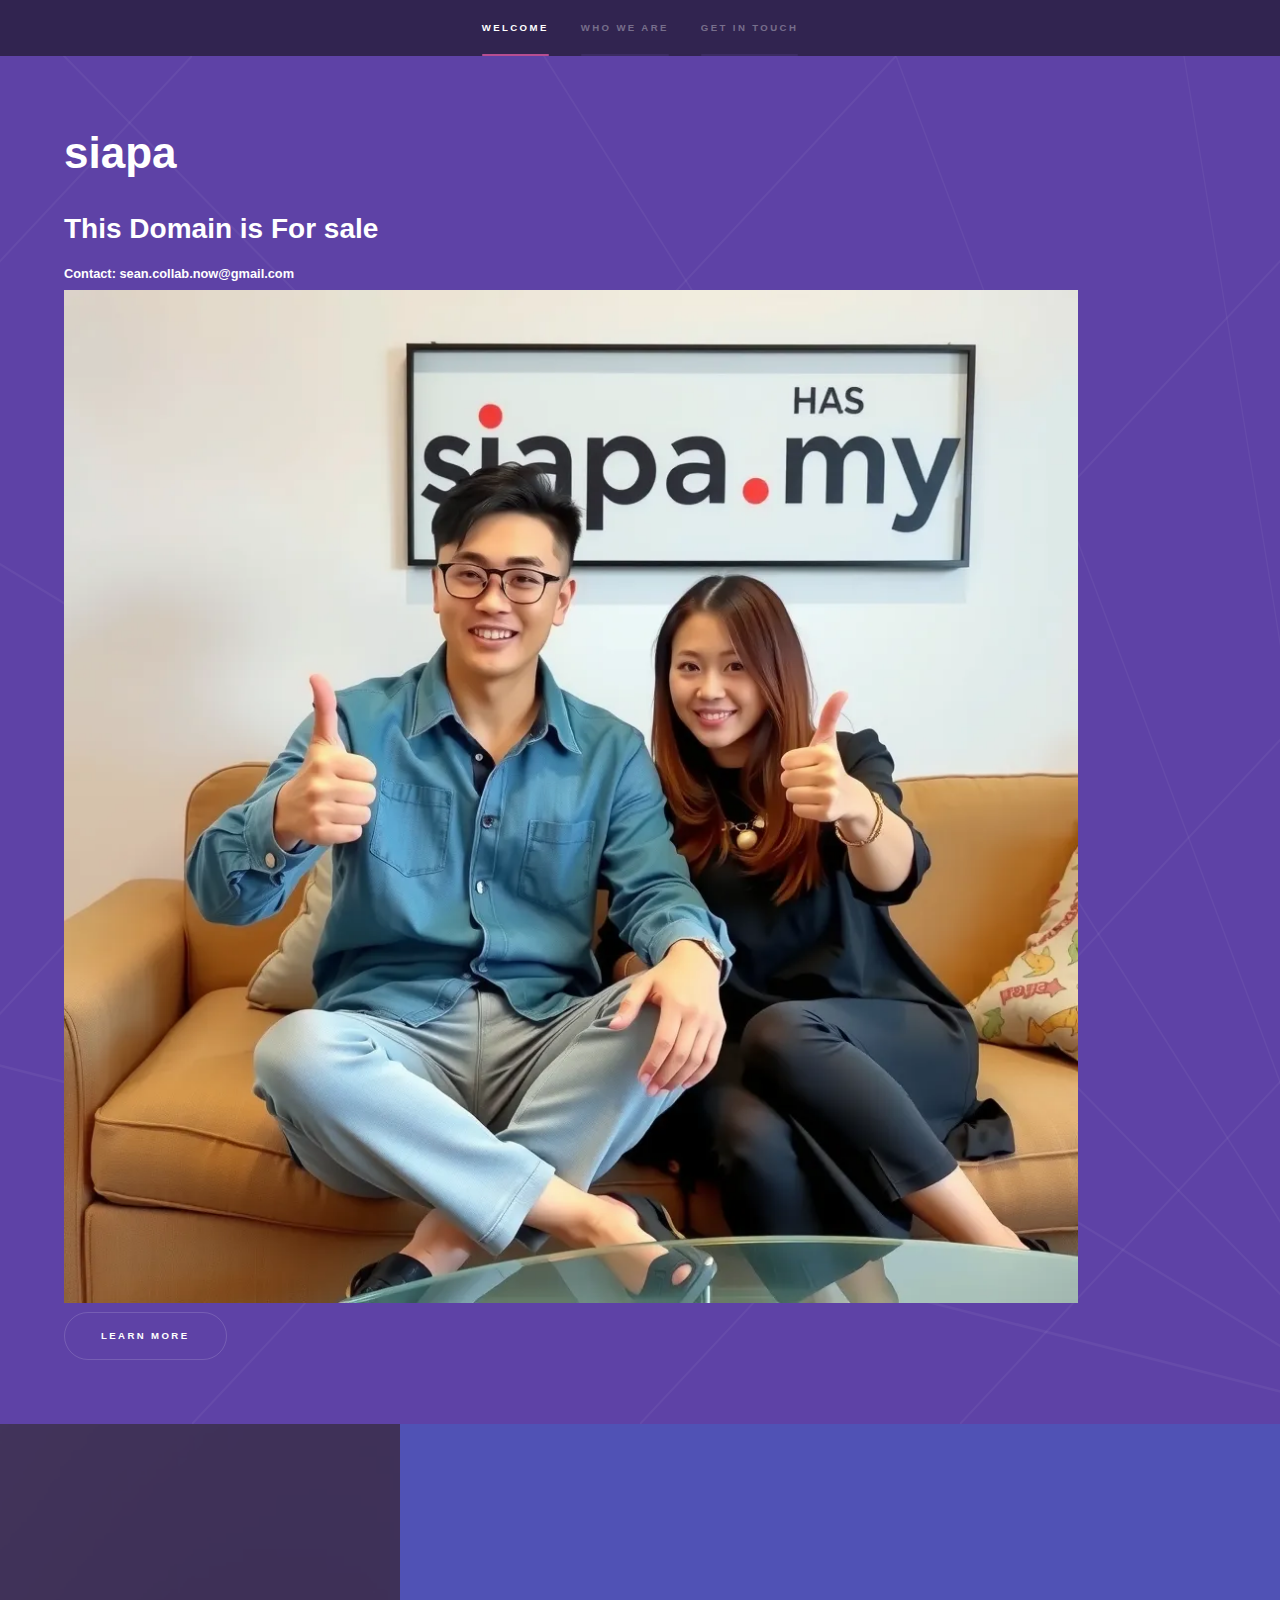
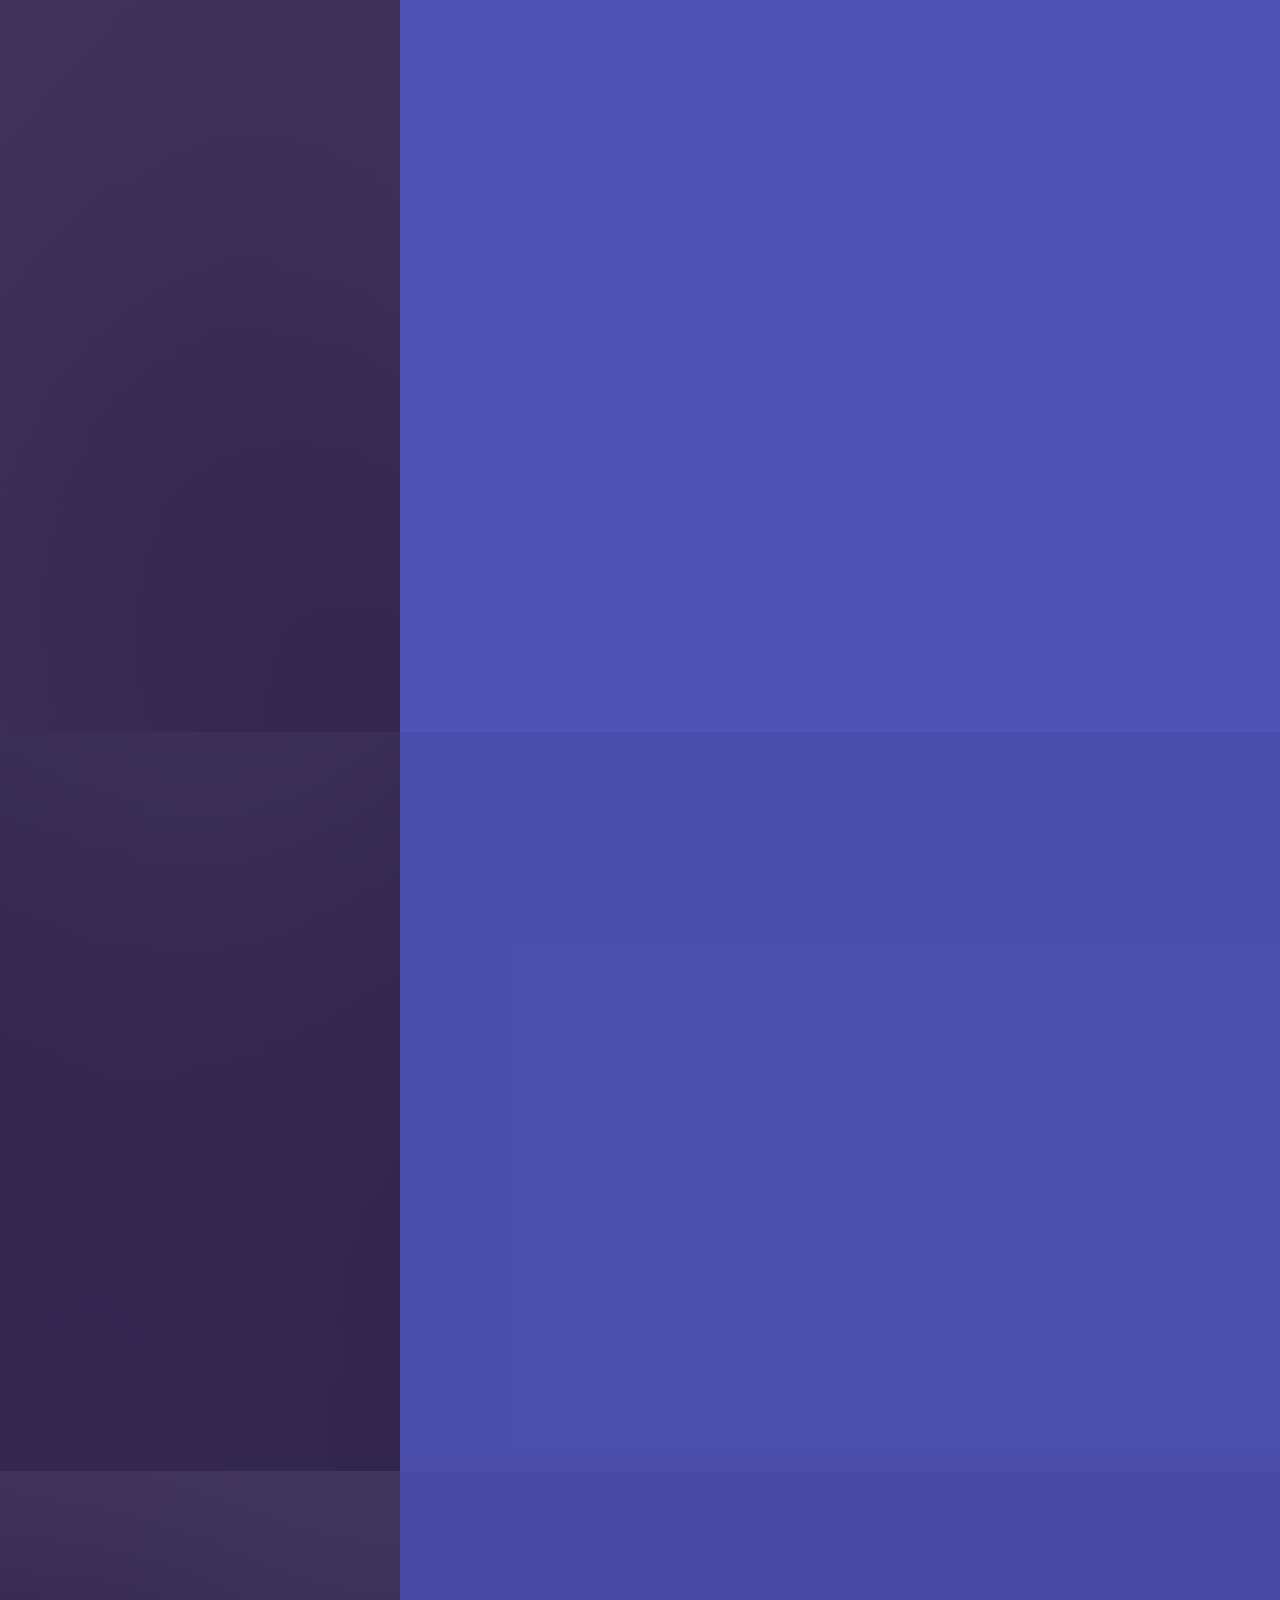
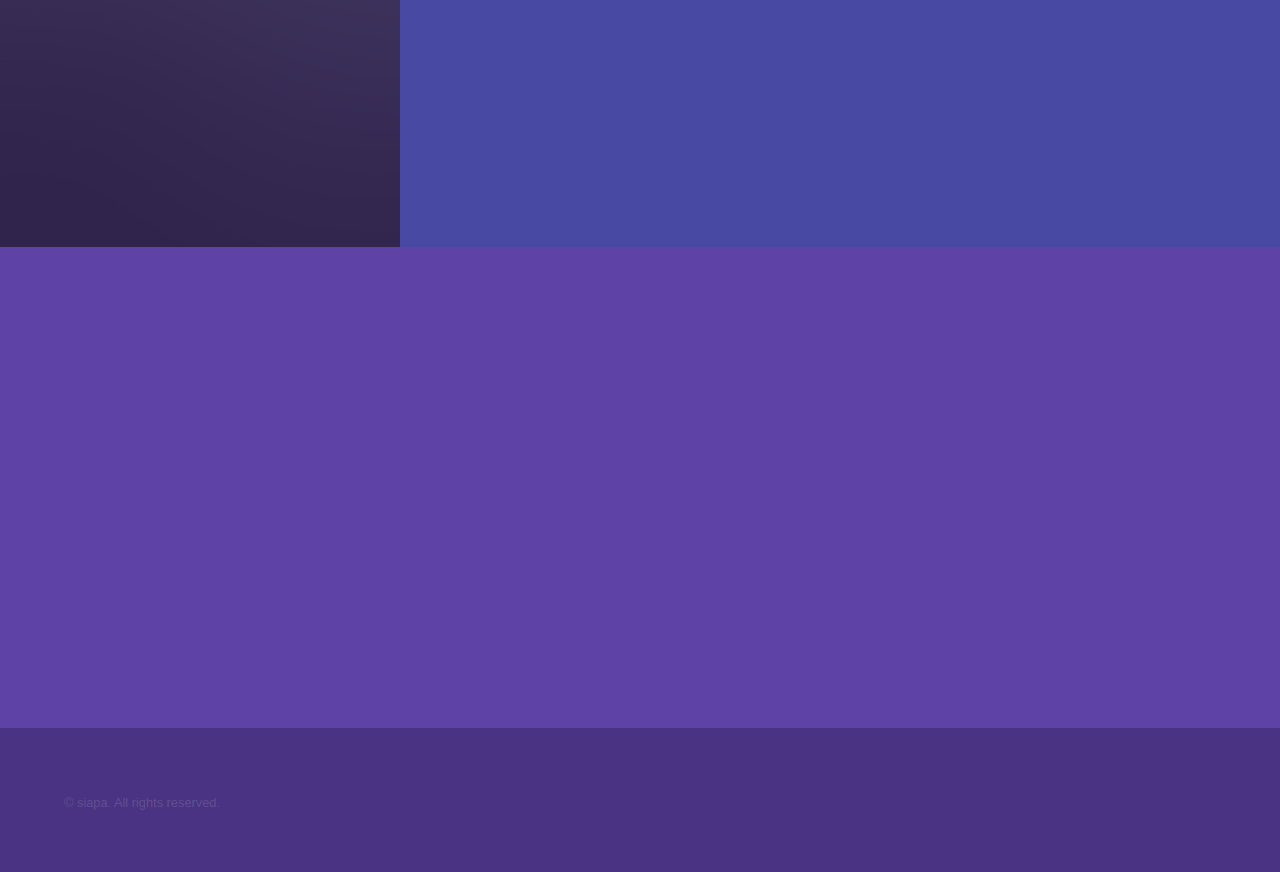
==== commit a084efa8: "s" ====
--- a/index.html
+++ b/index.html
@@ -35,8 +35,12 @@
 					<section id="intro" class="wrapper style1 fullscreen fade-up">
 						<div class="inner">
 							<h1>siapa</h1>
-							<p>This Domain is For sale</p>
-							<ul class="actions">
+							<h2>This Domain is For sale</h2>
+							<h5>Contact: sean.collab.now@gmail.com</h5>
+							
+							<img src="images/image.webp" style="max-width: 88vw;max-width: 88%;" alt="" data-position="center center" />
+							<!-- a HOT handsome korean   man with women sitting down on sofa casual office, hands gesture HOLDING thumbs up gesture . trustworthy. wall is HAS poster image text "axiom.my" -->
+												<ul class="actions">
 								<li><a href="#one" class="button scrolly">Learn more</a></li>
 							</ul>
 						</div>
